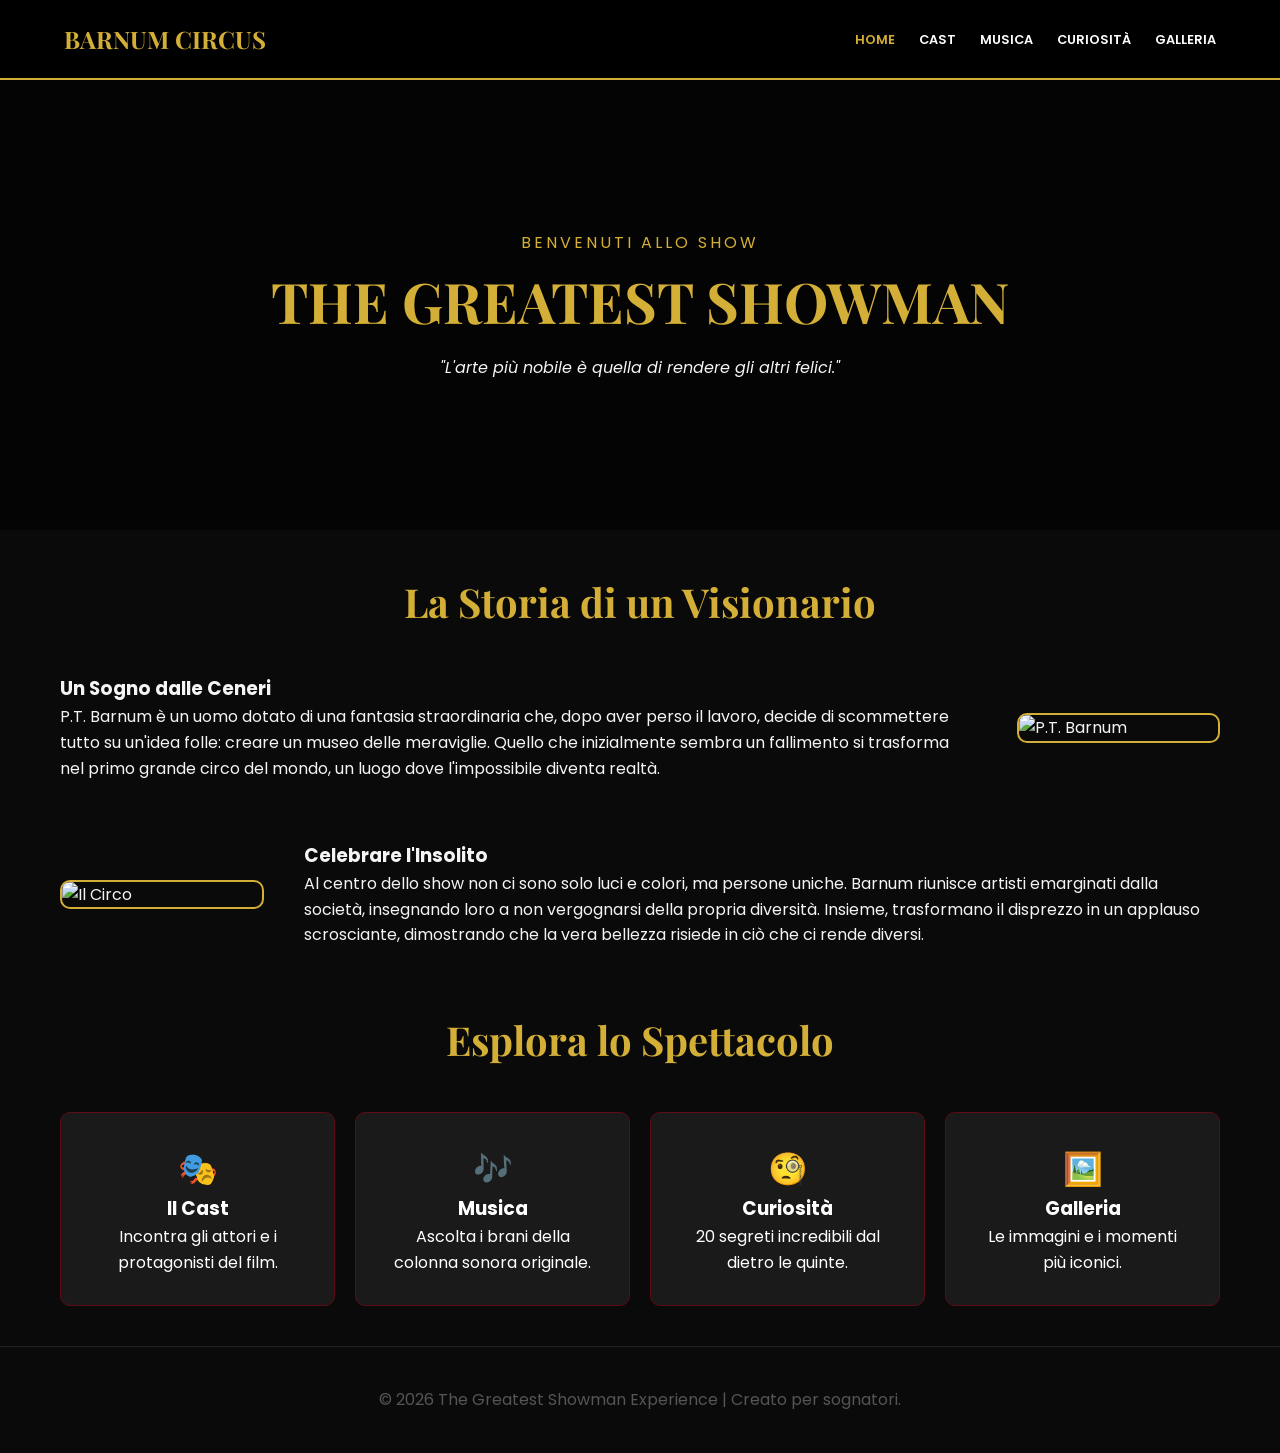
==== index.html @ 81179b03 "Update index.html" ====
<!DOCTYPE html>
<html lang="it">
<head>
    <meta charset="UTF-8">
    <meta name="viewport" content="width=device-width, initial-scale=1.0">
    <title>The Greatest Showman | Home</title>
    <link rel="stylesheet" href="style.css">
    <link href="https://fonts.googleapis.com/css2?family=Playfair+Display:wght@700&family=Poppins:wght@300;400;600&display=swap" rel="stylesheet">
</head>
<body>

    <nav class="navbar">
        <div class="logo">BARNUM CIRCUS</div>
        <div class="nav-links">
            <a href="index.html" class="active">Home</a>
            <a href="cast.html">Cast</a>
            <a href="musica.html">Musica</a>
            <a href="curiosita.html">Curiosità</a>
            <a href="galleria.html">Galleria</a>
        </div>
    </nav>

    <header class="hero-home">
        <div class="hero-content">
            <p style="text-transform: uppercase; letter-spacing: 3px; color: #d4af37;">Benvenuti allo show</p>
            <h1>THE GREATEST SHOWMAN</h1>
            <p class="hero-quote" style="font-style: italic; margin-top: 10px;">"L'arte più nobile è quella di rendere gli altri felici."</p>
        </div>
    </header>

    <main class="container">
        
        <h2 class="section-title">La Storia di un Visionario</h2>
        
        <div class="trama-section">
            <div class="text">
                <h3>Un Sogno dalle Ceneri</h3>
                <p>P.T. Barnum è un uomo dotato di una fantasia straordinaria che, dopo aver perso il lavoro, decide di scommettere tutto su un'idea folle: creare un museo delle meraviglie. Quello che inizialmente sembra un fallimento si trasforma nel primo grande circo del mondo, un luogo dove l'impossibile diventa realtà.</p>
            </div>
            <img src="https://images.unsplash.com/photo-1516450360452-9312f5e86fc7?q=80&w=600" alt="P.T. Barnum" class="img-trama">
        </div>

        <div class="trama-section reverse">
            <div class="text">
                <h3>Celebrare l'Insolito</h3>
                <p>Al centro dello show non ci sono solo luci e colori, ma persone uniche. Barnum riunisce artisti emarginati dalla società, insegnando loro a non vergognarsi della propria diversità. Insieme, trasformano il disprezzo in un applauso scrosciante, dimostrando che la vera bellezza risiede in ciò che ci rende diversi.</p>
            </div>
            <img src="https://images.unsplash.com/photo-1496337589254-7e19d01ced44?q=80&w=600" alt="Il Circo" class="img-trama">
        </div>

        <h2 class="section-title">Esplora lo Spettacolo</h2>
        <div class="cta-grid">
            
            <a href="cast.html" class="nav-card">
                <span style="font-size: 2rem;">🎭</span>
                <h3>Il Cast</h3>
                <p>Incontra gli attori e i protagonisti del film.</p>
            </a>

            <a href="musica.html" class="nav-card">
                <span style="font-size: 2rem;">🎶</span>
                <h3>Musica</h3>
                <p>Ascolta i brani della colonna sonora originale.</p>
            </a>

            <a href="curiosita.html" class="nav-card">
                <span style="font-size: 2rem;">🧐</span>
                <h3>Curiosità</h3>
                <p>20 segreti incredibili dal dietro le quinte.</p>
            </a>

            <a href="galleria.html" class="nav-card">
                <span style="font-size: 2rem;">🖼️</span>
                <h3>Galleria</h3>
                <p>Le immagini e i momenti più iconici.</p>
            </a>

        </div>
    </main>

    <footer>
        <p>&copy; 2026 The Greatest Showman Experience | Creato per sognatori.</p>
    </footer>

</body>
</html>
---- style.css ----
/* --- 1. VARIABILI E BASE --- */
:root {
    --primary-red: #5e0b15;
    --accent-gold: #d4af37;
    --dark-bg: #0a0a0a;
    --card-bg: #1a1a1a;
    --text-light: #f4f4f4;
    --transition: all 0.3s ease;
}

* { margin: 0; padding: 0; box-sizing: border-box; }

body {
    background-color: var(--dark-bg);
    color: var(--text-light);
    font-family: 'Poppins', sans-serif;
    line-height: 1.6;
}

/* --- 2. NAVBAR --- */
.navbar {
    background: #000;
    display: flex;
    justify-content: space-between;
    align-items: center;
    padding: 20px 5%;
    border-bottom: 2px solid var(--accent-gold);
    position: sticky; top: 0; z-index: 1000;
}

.logo { font-family: 'Playfair Display', serif; color: var(--accent-gold); font-size: 1.5rem; font-weight: bold; }
.nav-links a { color: #fff; text-decoration: none; margin-left: 20px; font-size: 0.8rem; text-transform: uppercase; font-weight: 600; }
.nav-links a:hover, .nav-links a.active { color: var(--accent-gold); }

/* --- 3. LAYOUT E TITOLI --- */
.container { max-width: 1200px; margin: 40px auto; padding: 0 20px; }
.section-title { text-align: center; color: var(--accent-gold); font-family: 'Playfair Display', serif; font-size: 2.5rem; margin-bottom: 40px; }

/* --- 4. HOME PAGE --- */
.hero-home {
    height: 50vh;
    background: linear-gradient(rgba(0,0,0,0.6), rgba(0,0,0,0.6)), url('https://images.unsplash.com/photo-1514525253361-b83f859b73c0?q=80&w=1600') center/cover;
    display: flex; justify-content: center; align-items: center; text-align: center;
}
.hero-content h1 { font-family: 'Playfair Display', serif; font-size: 3.5rem; color: var(--accent-gold); }

.trama-section { display: flex; gap: 40px; align-items: center; margin-bottom: 60px; }
.trama-section.reverse { flex-direction: row-reverse; }
.img-trama { width: 45%; border-radius: 10px; border: 2px solid var(--accent-gold); }

.cta-grid { display: grid; grid-template-columns: repeat(auto-fit, minmax(200px, 1fr)); gap: 20px; margin-top: 40px; }
.nav-card { background: var(--card-bg); padding: 30px; border-radius: 10px; text-align: center; text-decoration: none; color: white; border: 1px solid var(--primary-red); transition: var(--transition); }
.nav-card:hover { transform: translateY(-10px); border-color: var(--accent-gold); background: var(--primary-red); }

/* --- 5. CAST --- */
.cast-container { display: flex; flex-direction: column; gap: 30px; }
.card-personaggio { display: flex; background: var(--card-bg); border-radius: 15px; overflow: hidden; border: 1px solid #333; align-items: center; }
.card-personaggio img { width: 250px; height: 350px; object-fit: cover; border-right: 2px solid var(--accent-gold); }
.desc { padding: 30px; }
.desc h3 { color: var(--accent-gold); margin-bottom: 10px; }

/* --- 6. MUSICA --- */
.music-grid { display: grid; grid-template-columns: repeat(auto-fit, minmax(300px, 1fr)); gap: 25px; }
.music-card { background: var(--card-bg); padding: 30px; border-radius: 12px; border-top: 4px solid var(--accent-gold); text-align: center; transition: var(--transition); }
.music-card:hover { transform: scale(1.03); background: #222; }
.music-card h3 { color: var(--accent-gold); margin-bottom: 10px; }

/* --- 7. CURIOSITÀ --- */
.curiosita-grid { display: grid; grid-template-columns: repeat(auto-fit, minmax(280px, 1fr)); gap: 20px; }
.curiosita-card { background: var(--card-bg); padding: 25px; border-radius: 8px; border-left: 5px solid var(--accent-gold); transition: var(--transition); }
.curiosita-card:hover { background: #252525; }
.num-curiosita { font-weight: bold; color: var(--primary-red); font-size: 1.2rem; display: block; margin-bottom: 5px; }

/* --- 8. GALLERIA --- */
.gallery-grid { display: grid; grid-template-columns: repeat(auto-fill, minmax(280px, 1fr)); gap: 15px; }
.gallery-item { border-radius: 8px; overflow: hidden; border: 1px solid var(--accent-gold); height: 300px; }
.gallery-item img { width: 100%; height: 100%; object-fit: cover; transition: var(--transition); }
.gallery-item:hover img { transform: scale(1.1); }

footer { text-align: center; padding: 40px; color: #555; border-top: 1px solid #222; margin-top: 40px; }

@media (max-width: 768px) {
    .trama-section, .card-personaggio { flex-direction: column; }
    .card-personaggio img { width: 100%; border-right: none; border-bottom: 2px solid var(--accent-gold); }
    .img-trama { width: 100%; }
}
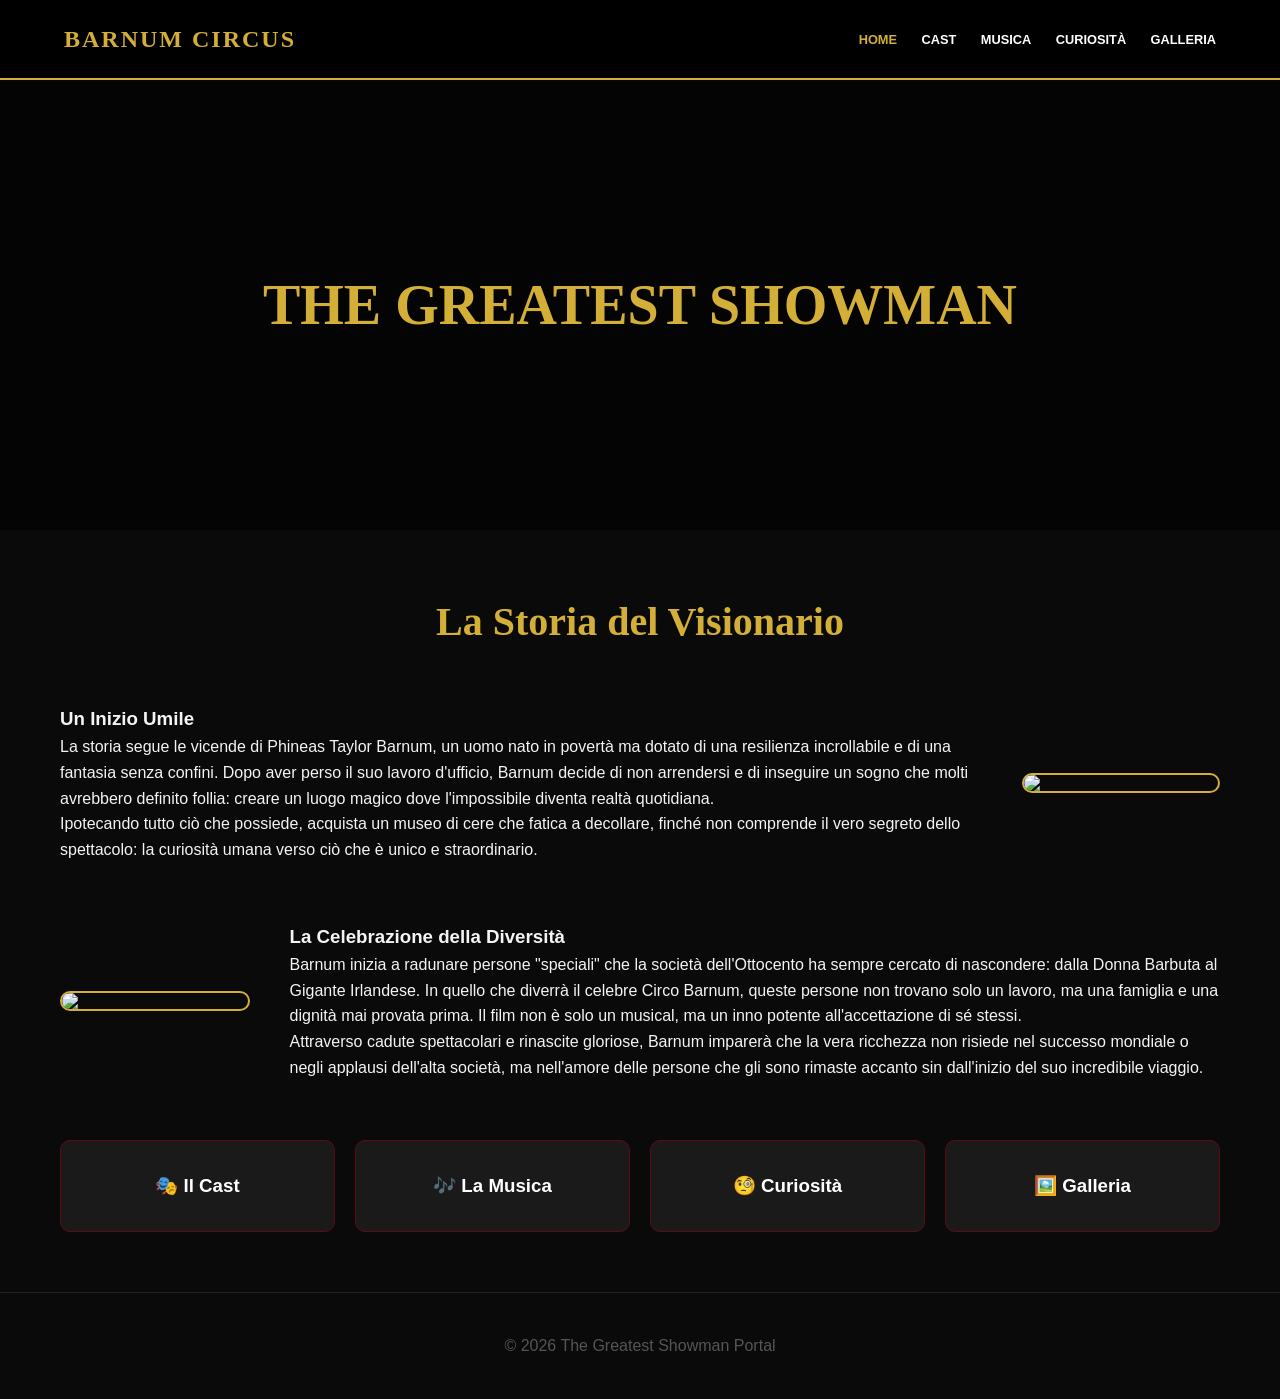
==== commit cfeb7035: "Update index.html" ====
--- a/index.html
+++ b/index.html
@@ -2,13 +2,10 @@
 <html lang="it">
 <head>
     <meta charset="UTF-8">
-    <meta name="viewport" content="width=device-width, initial-scale=1.0">
     <title>The Greatest Showman | Home</title>
     <link rel="stylesheet" href="style.css">
-    <link href="https://fonts.googleapis.com/css2?family=Playfair+Display:wght@700&family=Poppins:wght@300;400;600&display=swap" rel="stylesheet">
 </head>
 <body>
-
     <nav class="navbar">
         <div class="logo">BARNUM CIRCUS</div>
         <div class="nav-links">
@@ -22,65 +19,38 @@
 
     <header class="hero-home">
         <div class="hero-content">
-            <p style="text-transform: uppercase; letter-spacing: 3px; color: #d4af37;">Benvenuti allo show</p>
             <h1>THE GREATEST SHOWMAN</h1>
-            <p class="hero-quote" style="font-style: italic; margin-top: 10px;">"L'arte più nobile è quella di rendere gli altri felici."</p>
         </div>
     </header>
 
     <main class="container">
-        
-        <h2 class="section-title">La Storia di un Visionario</h2>
+        <h2 class="section-title">La Storia del Visionario</h2>
         
         <div class="trama-section">
-            <div class="text">
-                <h3>Un Sogno dalle Ceneri</h3>
-                <p>P.T. Barnum è un uomo dotato di una fantasia straordinaria che, dopo aver perso il lavoro, decide di scommettere tutto su un'idea folle: creare un museo delle meraviglie. Quello che inizialmente sembra un fallimento si trasforma nel primo grande circo del mondo, un luogo dove l'impossibile diventa realtà.</p>
+            <div class="text-block">
+                <h3>Un Inizio Umile</h3>
+                <p>La storia segue le vicende di Phineas Taylor Barnum, un uomo nato in povertà ma dotato di una resilienza incrollabile e di una fantasia senza confini. Dopo aver perso il suo lavoro d'ufficio, Barnum decide di non arrendersi e di inseguire un sogno che molti avrebbero definito follia: creare un luogo magico dove l'impossibile diventa realtà quotidiana.</p>
+                <p>Ipotecando tutto ciò che possiede, acquista un museo di cere che fatica a decollare, finché non comprende il vero segreto dello spettacolo: la curiosità umana verso ciò che è unico e straordinario.</p>
             </div>
-            <img src="https://images.unsplash.com/photo-1516450360452-9312f5e86fc7?q=80&w=600" alt="P.T. Barnum" class="img-trama">
+            <img src="https://images.unsplash.com/photo-1516450360452-9312f5e86fc7?q=80&w=600" class="img-trama">
         </div>
 
         <div class="trama-section reverse">
-            <div class="text">
-                <h3>Celebrare l'Insolito</h3>
-                <p>Al centro dello show non ci sono solo luci e colori, ma persone uniche. Barnum riunisce artisti emarginati dalla società, insegnando loro a non vergognarsi della propria diversità. Insieme, trasformano il disprezzo in un applauso scrosciante, dimostrando che la vera bellezza risiede in ciò che ci rende diversi.</p>
+            <div class="text-block">
+                <h3>La Celebrazione della Diversità</h3>
+                <p>Barnum inizia a radunare persone "speciali" che la società dell'Ottocento ha sempre cercato di nascondere: dalla Donna Barbuta al Gigante Irlandese. In quello che diverrà il celebre Circo Barnum, queste persone non trovano solo un lavoro, ma una famiglia e una dignità mai provata prima. Il film non è solo un musical, ma un inno potente all'accettazione di sé stessi.</p>
+                <p>Attraverso cadute spettacolari e rinascite gloriose, Barnum imparerà che la vera ricchezza non risiede nel successo mondiale o negli applausi dell'alta società, ma nell'amore delle persone che gli sono rimaste accanto sin dall'inizio del suo incredibile viaggio.</p>
             </div>
-            <img src="https://images.unsplash.com/photo-1496337589254-7e19d01ced44?q=80&w=600" alt="Il Circo" class="img-trama">
+            <img src="https://images.unsplash.com/photo-1496337589254-7e19d01ced44?q=80&w=600" class="img-trama">
         </div>
 
-        <h2 class="section-title">Esplora lo Spettacolo</h2>
         <div class="cta-grid">
-            
-            <a href="cast.html" class="nav-card">
-                <span style="font-size: 2rem;">🎭</span>
-                <h3>Il Cast</h3>
-                <p>Incontra gli attori e i protagonisti del film.</p>
-            </a>
-
-            <a href="musica.html" class="nav-card">
-                <span style="font-size: 2rem;">🎶</span>
-                <h3>Musica</h3>
-                <p>Ascolta i brani della colonna sonora originale.</p>
-            </a>
-
-            <a href="curiosita.html" class="nav-card">
-                <span style="font-size: 2rem;">🧐</span>
-                <h3>Curiosità</h3>
-                <p>20 segreti incredibili dal dietro le quinte.</p>
-            </a>
-
-            <a href="galleria.html" class="nav-card">
-                <span style="font-size: 2rem;">🖼️</span>
-                <h3>Galleria</h3>
-                <p>Le immagini e i momenti più iconici.</p>
-            </a>
-
+            <a href="cast.html" class="nav-card"><h3>🎭 Il Cast</h3></a>
+            <a href="musica.html" class="nav-card"><h3>🎶 La Musica</h3></a>
+            <a href="curiosita.html" class="nav-card"><h3>🧐 Curiosità</h3></a>
+            <a href="galleria.html" class="nav-card"><h3>🖼️ Galleria</h3></a>
         </div>
     </main>
-
-    <footer>
-        <p>&copy; 2026 The Greatest Showman Experience | Creato per sognatori.</p>
-    </footer>
-
+    <footer><p>&copy; 2026 The Greatest Showman Portal</p></footer>
 </body>
 </html>
--- a/style.css
+++ b/style.css
@@ -1,14 +1,20 @@
-/* --- 1. VARIABILI E BASE --- */
+/* =========================================
+   1. VARIABILI E RESET
+   ========================================= */
 :root {
-    --primary-red: #5e0b15;
-    --accent-gold: #d4af37;
-    --dark-bg: #0a0a0a;
-    --card-bg: #1a1a1a;
+    --primary-red: #5e0b15;    /* Rosso Velluto Teatro */
+    --accent-gold: #d4af37;     /* Oro Caldo */
+    --dark-bg: #0a0a0a;         /* Nero Notte */
+    --card-bg: #1a1a1a;         /* Grigio Scuro Card */
     --text-light: #f4f4f4;
-    --transition: all 0.3s ease;
-}
-
-* { margin: 0; padding: 0; box-sizing: border-box; }
+    --transition: all 0.3s cubic-bezier(0.25, 0.8, 0.25, 1);
+}
+
+* {
+    margin: 0;
+    padding: 0;
+    box-sizing: border-box;
+}
 
 body {
     background-color: var(--dark-bg);
@@ -17,7 +23,9 @@
     line-height: 1.6;
 }
 
-/* --- 2. NAVBAR --- */
+/* =========================================
+   2. NAVBAR
+   ========================================= */
 .navbar {
     background: #000;
     display: flex;
@@ -25,62 +33,209 @@
     align-items: center;
     padding: 20px 5%;
     border-bottom: 2px solid var(--accent-gold);
-    position: sticky; top: 0; z-index: 1000;
-}
-
-.logo { font-family: 'Playfair Display', serif; color: var(--accent-gold); font-size: 1.5rem; font-weight: bold; }
-.nav-links a { color: #fff; text-decoration: none; margin-left: 20px; font-size: 0.8rem; text-transform: uppercase; font-weight: 600; }
-.nav-links a:hover, .nav-links a.active { color: var(--accent-gold); }
-
-/* --- 3. LAYOUT E TITOLI --- */
-.container { max-width: 1200px; margin: 40px auto; padding: 0 20px; }
-.section-title { text-align: center; color: var(--accent-gold); font-family: 'Playfair Display', serif; font-size: 2.5rem; margin-bottom: 40px; }
-
-/* --- 4. HOME PAGE --- */
+    position: sticky;
+    top: 0;
+    z-index: 1000;
+}
+
+.logo {
+    font-family: 'Playfair Display', serif;
+    color: var(--accent-gold);
+    font-size: 1.5rem;
+    font-weight: 700;
+    letter-spacing: 2px;
+}
+
+.nav-links a {
+    color: #fff;
+    text-decoration: none;
+    margin-left: 20px;
+    font-size: 0.8rem;
+    text-transform: uppercase;
+    font-weight: 600;
+    transition: var(--transition);
+}
+
+.nav-links a:hover, .nav-links a.active {
+    color: var(--accent-gold);
+}
+
+/* =========================================
+   3. HOME PAGE (Hero & Trama)
+   ========================================= */
 .hero-home {
     height: 50vh;
-    background: linear-gradient(rgba(0,0,0,0.6), rgba(0,0,0,0.6)), url('https://images.unsplash.com/photo-1514525253361-b83f859b73c0?q=80&w=1600') center/cover;
-    display: flex; justify-content: center; align-items: center; text-align: center;
-}
-.hero-content h1 { font-family: 'Playfair Display', serif; font-size: 3.5rem; color: var(--accent-gold); }
-
-.trama-section { display: flex; gap: 40px; align-items: center; margin-bottom: 60px; }
+    background: linear-gradient(rgba(0,0,0,0.6), rgba(0,0,0,0.6)), 
+                url('https://images.unsplash.com/photo-1514525253361-b83f859b73c0?q=80&w=1600') center/cover;
+    display: flex;
+    justify-content: center;
+    align-items: center;
+    text-align: center;
+}
+
+.hero-content h1 {
+    font-family: 'Playfair Display', serif;
+    font-size: clamp(2rem, 5vw, 3.5rem);
+    color: var(--accent-gold);
+}
+
+.container {
+    max-width: 1200px;
+    margin: 60px auto;
+    padding: 0 20px;
+}
+
+.section-title {
+    text-align: center;
+    color: var(--accent-gold);
+    font-family: 'Playfair Display', serif;
+    font-size: 2.5rem;
+    margin-bottom: 50px;
+}
+
+.trama-section {
+    display: flex;
+    gap: 40px;
+    align-items: center;
+    margin-bottom: 60px;
+}
+
 .trama-section.reverse { flex-direction: row-reverse; }
-.img-trama { width: 45%; border-radius: 10px; border: 2px solid var(--accent-gold); }
-
-.cta-grid { display: grid; grid-template-columns: repeat(auto-fit, minmax(200px, 1fr)); gap: 20px; margin-top: 40px; }
-.nav-card { background: var(--card-bg); padding: 30px; border-radius: 10px; text-align: center; text-decoration: none; color: white; border: 1px solid var(--primary-red); transition: var(--transition); }
-.nav-card:hover { transform: translateY(-10px); border-color: var(--accent-gold); background: var(--primary-red); }
-
-/* --- 5. CAST --- */
-.cast-container { display: flex; flex-direction: column; gap: 30px; }
-.card-personaggio { display: flex; background: var(--card-bg); border-radius: 15px; overflow: hidden; border: 1px solid #333; align-items: center; }
-.card-personaggio img { width: 250px; height: 350px; object-fit: cover; border-right: 2px solid var(--accent-gold); }
-.desc { padding: 30px; }
-.desc h3 { color: var(--accent-gold); margin-bottom: 10px; }
-
-/* --- 6. MUSICA --- */
-.music-grid { display: grid; grid-template-columns: repeat(auto-fit, minmax(300px, 1fr)); gap: 25px; }
-.music-card { background: var(--card-bg); padding: 30px; border-radius: 12px; border-top: 4px solid var(--accent-gold); text-align: center; transition: var(--transition); }
-.music-card:hover { transform: scale(1.03); background: #222; }
-.music-card h3 { color: var(--accent-gold); margin-bottom: 10px; }
-
-/* --- 7. CURIOSITÀ --- */
-.curiosita-grid { display: grid; grid-template-columns: repeat(auto-fit, minmax(280px, 1fr)); gap: 20px; }
-.curiosita-card { background: var(--card-bg); padding: 25px; border-radius: 8px; border-left: 5px solid var(--accent-gold); transition: var(--transition); }
-.curiosita-card:hover { background: #252525; }
-.num-curiosita { font-weight: bold; color: var(--primary-red); font-size: 1.2rem; display: block; margin-bottom: 5px; }
-
-/* --- 8. GALLERIA --- */
-.gallery-grid { display: grid; grid-template-columns: repeat(auto-fill, minmax(280px, 1fr)); gap: 15px; }
-.gallery-item { border-radius: 8px; overflow: hidden; border: 1px solid var(--accent-gold); height: 300px; }
-.gallery-item img { width: 100%; height: 100%; object-fit: cover; transition: var(--transition); }
-.gallery-item:hover img { transform: scale(1.1); }
-
-footer { text-align: center; padding: 40px; color: #555; border-top: 1px solid #222; margin-top: 40px; }
+
+.img-trama {
+    width: 45%;
+    border-radius: 10px;
+    border: 2px solid var(--accent-gold);
+}
+
+/* Dashboard Home */
+.cta-grid {
+    display: grid;
+    grid-template-columns: repeat(auto-fit, minmax(200px, 1fr));
+    gap: 20px;
+}
+
+.nav-card {
+    background: var(--card-bg);
+    padding: 30px;
+    border-radius: 10px;
+    text-align: center;
+    text-decoration: none;
+    color: white;
+    border: 1px solid var(--primary-red);
+    transition: var(--transition);
+}
+
+.nav-card:hover {
+    transform: translateY(-10px);
+    border-color: var(--accent-gold);
+    background: var(--primary-red);
+}
+
+/* =========================================
+   4. MUSICA E CAST
+   ========================================= */
+.music-grid {
+    display: grid;
+    grid-template-columns: repeat(auto-fit, minmax(300px, 1fr));
+    gap: 25px;
+}
+
+.music-card {
+    background: var(--card-bg);
+    padding: 30px;
+    border-radius: 12px;
+    border-top: 4px solid var(--accent-gold);
+    text-align: center;
+    transition: var(--transition);
+}
+
+.music-card:hover { background: #222; }
+
+/* =========================================
+   5. CURIOSITÀ (GRID)
+   ========================================= */
+.curiosita-grid {
+    display: grid;
+    grid-template-columns: repeat(auto-fit, minmax(280px, 1fr));
+    gap: 20px;
+}
+
+.curiosita-card {
+    background: var(--card-bg);
+    padding: 25px;
+    border-radius: 8px;
+    border-left: 5px solid var(--accent-gold);
+    transition: var(--transition);
+}
+
+.curiosita-card:hover { background: #252525; transform: scale(1.02); }
+
+.num-curiosita {
+    font-weight: bold;
+    color: var(--primary-red);
+    font-size: 1.5rem;
+    display: block;
+    margin-bottom: 10px;
+}
+
+/* =========================================
+   6. GALLERIA (L'AGGIUNTA RICHIESTA)
+   ========================================= */
+.gallery-grid {
+    display: grid;
+    grid-template-columns: repeat(auto-fill, minmax(300px, 1fr));
+    gap: 20px;
+}
+
+.gallery-item {
+    position: relative;
+    height: 350px;
+    overflow: hidden;
+    border-radius: 10px;
+    border: 1px solid var(--accent-gold);
+}
+
+.gallery-item img {
+    width: 100%;
+    height: 100%;
+    object-fit: cover;
+    transition: var(--transition);
+}
+
+.gallery-item:hover img {
+    transform: scale(1.1); /* Effetto zoom */
+}
+
+.img-caption {
+    position: absolute;
+    bottom: 0;
+    width: 100%;
+    background: rgba(94, 11, 21, 0.9); /* Rosso velluto semitrasparente */
+    color: #fff;
+    padding: 15px;
+    text-align: center;
+    font-size: 0.9rem;
+    transform: translateY(100%); /* Nasconde la scritta */
+    transition: var(--transition);
+}
+
+.gallery-item:hover .img-caption {
+    transform: translateY(0); /* Mostra la scritta al passaggio mouse */
+}
+
+/* =========================================
+   7. FOOTER E RESPONSIVE
+   ========================================= */
+footer {
+    text-align: center;
+    padding: 40px;
+    color: #555;
+    border-top: 1px solid #222;
+    margin-top: 40px;
+}
 
 @media (max-width: 768px) {
-    .trama-section, .card-personaggio { flex-direction: column; }
-    .card-personaggio img { width: 100%; border-right: none; border-bottom: 2px solid var(--accent-gold); }
+    .trama-section, .trama-section.reverse { flex-direction: column; text-align: center; }
     .img-trama { width: 100%; }
 }
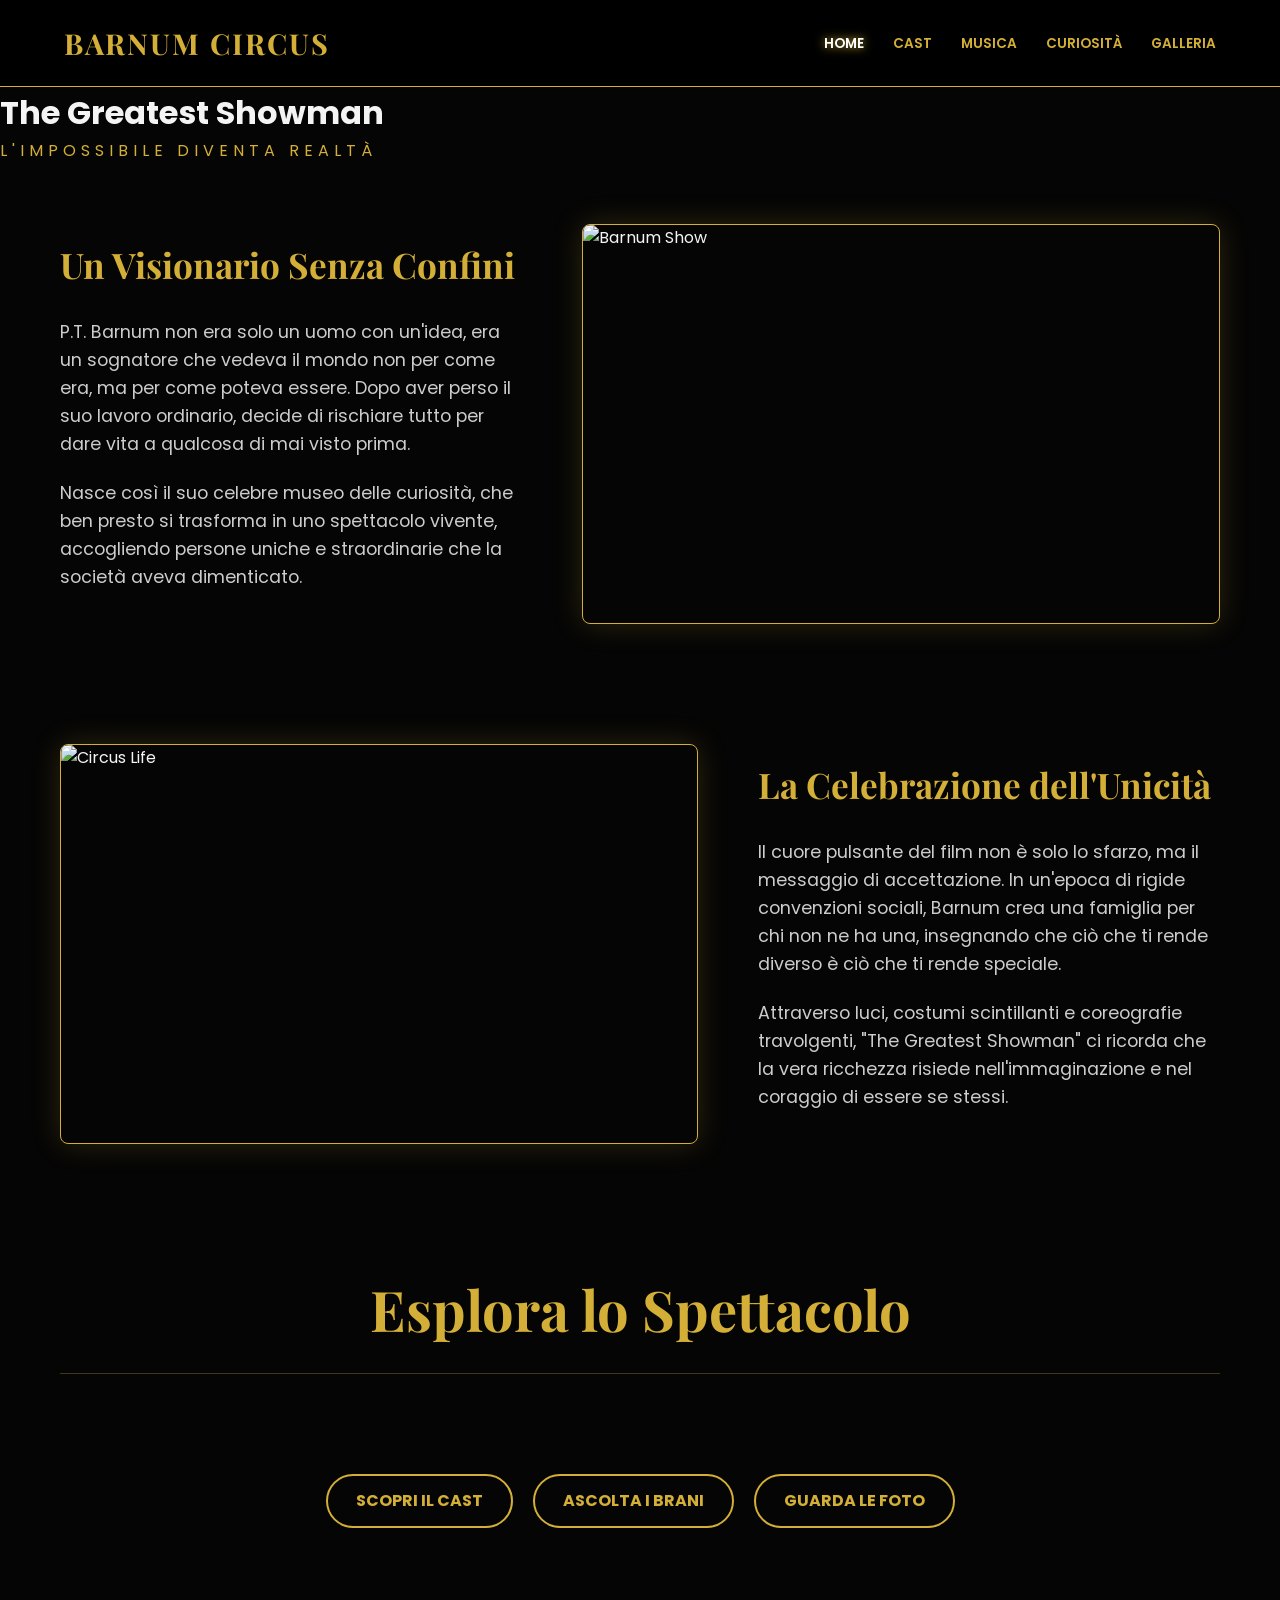
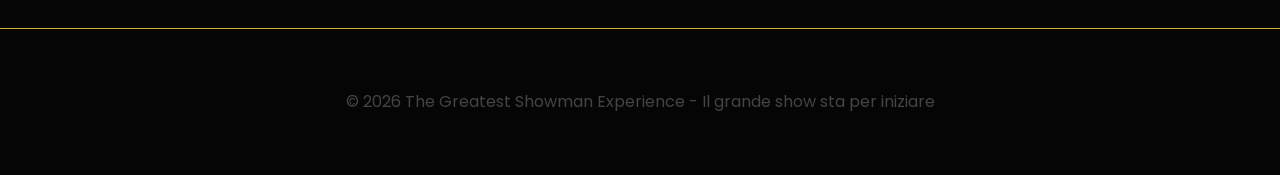
==== commit 2dbcda23: "Update index.html" ====
--- a/index.html
+++ b/index.html
@@ -2,10 +2,13 @@
 <html lang="it">
 <head>
     <meta charset="UTF-8">
+    <meta name="viewport" content="width=device-width, initial-scale=1.0">
     <title>The Greatest Showman | Home</title>
     <link rel="stylesheet" href="style.css">
+    <link href="https://fonts.googleapis.com/css2?family=Playfair+Display:wght@700&family=Poppins:wght@300;400;600&display=swap" rel="stylesheet">
 </head>
 <body>
+
     <nav class="navbar">
         <div class="logo">BARNUM CIRCUS</div>
         <div class="nav-links">
@@ -19,38 +22,45 @@
 
     <header class="hero-home">
         <div class="hero-content">
-            <h1>THE GREATEST SHOWMAN</h1>
+            <h1>The Greatest Showman</h1>
+            <p style="color: #d4af37; letter-spacing: 5px; text-transform: uppercase;">L'impossibile diventa realtà</p>
         </div>
     </header>
 
     <main class="container">
-        <h2 class="section-title">La Storia del Visionario</h2>
         
-        <div class="trama-section">
+        <section class="trama-section">
             <div class="text-block">
-                <h3>Un Inizio Umile</h3>
-                <p>La storia segue le vicende di Phineas Taylor Barnum, un uomo nato in povertà ma dotato di una resilienza incrollabile e di una fantasia senza confini. Dopo aver perso il suo lavoro d'ufficio, Barnum decide di non arrendersi e di inseguire un sogno che molti avrebbero definito follia: creare un luogo magico dove l'impossibile diventa realtà quotidiana.</p>
-                <p>Ipotecando tutto ciò che possiede, acquista un museo di cere che fatica a decollare, finché non comprende il vero segreto dello spettacolo: la curiosità umana verso ciò che è unico e straordinario.</p>
+                <h3>Un Visionario Senza Confini</h3>
+                <p>P.T. Barnum non era solo un uomo con un'idea, era un sognatore che vedeva il mondo non per come era, ma per come poteva essere. Dopo aver perso il suo lavoro ordinario, decide di rischiare tutto per dare vita a qualcosa di mai visto prima.</p>
+                <p>Nasce così il suo celebre museo delle curiosità, che ben presto si trasforma in uno spettacolo vivente, accogliendo persone uniche e straordinarie che la società aveva dimenticato.</p>
             </div>
-            <img src="https://images.unsplash.com/photo-1516450360452-9312f5e86fc7?q=80&w=600" class="img-trama">
-        </div>
+            <img src="https://images.unsplash.com/photo-1496337589254-7e19d01ced44?q=80&w=1200" alt="Barnum Show" class="img-trama">
+        </section>
 
-        <div class="trama-section reverse">
+        <section class="trama-section reverse">
             <div class="text-block">
-                <h3>La Celebrazione della Diversità</h3>
-                <p>Barnum inizia a radunare persone "speciali" che la società dell'Ottocento ha sempre cercato di nascondere: dalla Donna Barbuta al Gigante Irlandese. In quello che diverrà il celebre Circo Barnum, queste persone non trovano solo un lavoro, ma una famiglia e una dignità mai provata prima. Il film non è solo un musical, ma un inno potente all'accettazione di sé stessi.</p>
-                <p>Attraverso cadute spettacolari e rinascite gloriose, Barnum imparerà che la vera ricchezza non risiede nel successo mondiale o negli applausi dell'alta società, ma nell'amore delle persone che gli sono rimaste accanto sin dall'inizio del suo incredibile viaggio.</p>
+                <h3>La Celebrazione dell'Unicità</h3>
+                <p>Il cuore pulsante del film non è solo lo sfarzo, ma il messaggio di accettazione. In un'epoca di rigide convenzioni sociali, Barnum crea una famiglia per chi non ne ha una, insegnando che ciò che ti rende diverso è ciò che ti rende speciale.</p>
+                <p>Attraverso luci, costumi scintillanti e coreografie travolgenti, "The Greatest Showman" ci ricorda che la vera ricchezza risiede nell'immaginazione e nel coraggio di essere se stessi.</p>
             </div>
-            <img src="https://images.unsplash.com/photo-1496337589254-7e19d01ced44?q=80&w=600" class="img-trama">
-        </div>
+            <img src="https://images.unsplash.com/photo-1502635385003-ee1e6a1a742d?q=80&w=1200" alt="Circus Life" class="img-trama">
+        </section>
 
-        <div class="cta-grid">
-            <a href="cast.html" class="nav-card"><h3>🎭 Il Cast</h3></a>
-            <a href="musica.html" class="nav-card"><h3>🎶 La Musica</h3></a>
-            <a href="curiosita.html" class="nav-card"><h3>🧐 Curiosità</h3></a>
-            <a href="galleria.html" class="nav-card"><h3>🖼️ Galleria</h3></a>
-        </div>
+        <section style="text-align: center; margin-top: 50px;">
+            <h2 class="section-title">Esplora lo Spettacolo</h2>
+            <div style="display: flex; justify-content: center; gap: 20px; flex-wrap: wrap;">
+                <a href="cast.html" class="btn-music" style="text-decoration: none;">Scopri il Cast</a>
+                <a href="musica.html" class="btn-music" style="text-decoration: none;">Ascolta i Brani</a>
+                <a href="galleria.html" class="btn-music" style="text-decoration: none;">Guarda le Foto</a>
+            </div>
+        </section>
+
     </main>
-    <footer><p>&copy; 2026 The Greatest Showman Portal</p></footer>
+
+    <footer>
+        <p>&copy; 2026 The Greatest Showman Experience - Il grande show sta per iniziare</p>
+    </footer>
+
 </body>
 </html>
--- a/style.css
+++ b/style.css
@@ -1,241 +1,203 @@
 /* =========================================
-   1. VARIABILI E RESET
+   1. BASE E NAVBAR (Nero Piano & Oro)
    ========================================= */
 :root {
-    --primary-red: #5e0b15;    /* Rosso Velluto Teatro */
-    --accent-gold: #d4af37;     /* Oro Caldo */
-    --dark-bg: #0a0a0a;         /* Nero Notte */
-    --card-bg: #1a1a1a;         /* Grigio Scuro Card */
+    --primary-red: #5e0b15;    
+    --accent-gold: #d4af37;     
+    --piano-black: #050505;     
+    --card-bg: #111111;         
     --text-light: #f4f4f4;
-    --transition: all 0.3s cubic-bezier(0.25, 0.8, 0.25, 1);
-}
-
-* {
-    margin: 0;
-    padding: 0;
-    box-sizing: border-box;
-}
+    --transition: all 0.4s ease;
+}
+
+* { margin: 0; padding: 0; box-sizing: border-box; }
 
 body {
-    background-color: var(--dark-bg);
+    background-color: var(--piano-black);
     color: var(--text-light);
     font-family: 'Poppins', sans-serif;
     line-height: 1.6;
 }
 
-/* =========================================
-   2. NAVBAR
-   ========================================= */
 .navbar {
     background: #000;
     display: flex;
     justify-content: space-between;
     align-items: center;
     padding: 20px 5%;
-    border-bottom: 2px solid var(--accent-gold);
-    position: sticky;
-    top: 0;
-    z-index: 1000;
-}
-
-.logo {
-    font-family: 'Playfair Display', serif;
-    color: var(--accent-gold);
-    font-size: 1.5rem;
-    font-weight: 700;
+    border-bottom: 1px solid var(--accent-gold);
+    position: sticky; top: 0; z-index: 1000;
+}
+
+.logo { 
+    font-family: 'Playfair Display', serif; 
+    color: var(--accent-gold); 
+    font-size: 1.8rem; 
+    font-weight: bold; 
     letter-spacing: 2px;
 }
 
-.nav-links a {
-    color: #fff;
-    text-decoration: none;
-    margin-left: 20px;
-    font-size: 0.8rem;
-    text-transform: uppercase;
-    font-weight: 600;
-    transition: var(--transition);
-}
-
-.nav-links a:hover, .nav-links a.active {
-    color: var(--accent-gold);
-}
-
-/* =========================================
-   3. HOME PAGE (Hero & Trama)
-   ========================================= */
-.hero-home {
-    height: 50vh;
-    background: linear-gradient(rgba(0,0,0,0.6), rgba(0,0,0,0.6)), 
-                url('https://images.unsplash.com/photo-1514525253361-b83f859b73c0?q=80&w=1600') center/cover;
-    display: flex;
-    justify-content: center;
-    align-items: center;
-    text-align: center;
-}
-
-.hero-content h1 {
-    font-family: 'Playfair Display', serif;
-    font-size: clamp(2rem, 5vw, 3.5rem);
-    color: var(--accent-gold);
-}
-
-.container {
-    max-width: 1200px;
-    margin: 60px auto;
-    padding: 0 20px;
-}
+.nav-links a { 
+    color: var(--accent-gold); 
+    text-decoration: none; 
+    margin-left: 25px; 
+    font-size: 0.85rem; 
+    text-transform: uppercase; 
+    font-weight: 600; 
+    transition: var(--transition);
+}
+
+.nav-links a:hover, .nav-links a.active { 
+    color: #fff; 
+    text-shadow: 0 0 10px var(--accent-gold);
+}
+
+/* =========================================
+   2. HOME PAGE - TRAMA E IMMAGINI GRANDI
+   ========================================= */
+.container { max-width: 1200px; margin: 60px auto; padding: 0 20px; }
 
 .section-title {
     text-align: center;
     color: var(--accent-gold);
     font-family: 'Playfair Display', serif;
-    font-size: 2.5rem;
-    margin-bottom: 50px;
-}
-
-.trama-section {
+    font-size: 3.5rem;
+    margin-bottom: 80px;
+    border-bottom: 1px solid rgba(212, 175, 55, 0.3);
+    padding-bottom: 20px;
+}
+
+.trama-section { 
+    display: flex; 
+    gap: 60px; 
+    align-items: center; 
+    margin-bottom: 120px; 
+}
+
+.trama-section.reverse { flex-direction: row-reverse; }
+
+.text-block { flex: 1; }
+.text-block h3 { 
+    color: var(--accent-gold); 
+    font-size: 2.2rem; 
+    margin-bottom: 25px; 
+    font-family: 'Playfair Display', serif;
+}
+
+.text-block p {
+    font-size: 1.1rem;
+    color: #ccc;
+    margin-bottom: 20px;
+}
+
+/* Immagini Trama della Home - RESE PIÙ GRANDI */
+.img-trama { 
+    width: 55%; 
+    height: 400px; /* Altezza fissa per un look cinematografico */
+    object-fit: cover;
+    border-radius: 8px; 
+    border: 1px solid var(--accent-gold); 
+    box-shadow: 0 0 30px rgba(212, 175, 55, 0.2);
+    transition: var(--transition);
+}
+
+.img-trama:hover {
+    transform: scale(1.02);
+    box-shadow: 0 0 40px rgba(212, 175, 55, 0.4);
+}
+
+/* =========================================
+   3. CAST (PREMIUM)
+   ========================================= */
+.cast-container { display: flex; flex-direction: column; gap: 40px; }
+.card-personaggio {
     display: flex;
-    gap: 40px;
-    align-items: center;
-    margin-bottom: 60px;
-}
-
-.trama-section.reverse { flex-direction: row-reverse; }
-
-.img-trama {
-    width: 45%;
-    border-radius: 10px;
+    background: #111;
+    border-radius: 15px;
+    overflow: hidden;
+    border: 1px solid #222;
+    transition: var(--transition);
+}
+.card-personaggio:hover { border-color: var(--accent-gold); transform: translateY(-5px); }
+.card-personaggio img { width: 350px; height: 450px; object-fit: cover; border-right: 3px solid var(--accent-gold); }
+.desc { padding: 45px; flex: 1; }
+.desc h3 { color: var(--accent-gold); font-family: 'Playfair Display', serif; font-size: 2.5rem; }
+.desc .attore-nome { color: var(--primary-red); font-weight: bold; letter-spacing: 2px; text-transform: uppercase; margin-bottom: 15px; display: block;}
+
+/* =========================================
+   4. MUSICA (BOTTONI)
+   ========================================= */
+.music-grid { display: grid; grid-template-columns: repeat(auto-fit, minmax(320px, 1fr)); gap: 30px; }
+.music-card {
+    background: #0a0a0a;
+    padding: 35px;
+    border-radius: 15px;
+    border: 1px solid #222;
+    border-top: 4px solid var(--primary-red);
+    text-align: center;
+    transition: var(--transition);
+}
+.music-card:hover { border-color: var(--accent-gold); }
+
+.btn-music {
+    display: inline-block;
+    margin-top: 20px;
+    padding: 12px 28px;
+    background: transparent;
+    color: var(--accent-gold);
+    text-decoration: none;
     border: 2px solid var(--accent-gold);
-}
-
-/* Dashboard Home */
-.cta-grid {
-    display: grid;
-    grid-template-columns: repeat(auto-fit, minmax(200px, 1fr));
-    gap: 20px;
-}
-
-.nav-card {
-    background: var(--card-bg);
-    padding: 30px;
-    border-radius: 10px;
-    text-align: center;
-    text-decoration: none;
-    color: white;
-    border: 1px solid var(--primary-red);
-    transition: var(--transition);
-}
-
-.nav-card:hover {
-    transform: translateY(-10px);
-    border-color: var(--accent-gold);
-    background: var(--primary-red);
-}
-
-/* =========================================
-   4. MUSICA E CAST
-   ========================================= */
-.music-grid {
-    display: grid;
-    grid-template-columns: repeat(auto-fit, minmax(300px, 1fr));
-    gap: 25px;
-}
-
-.music-card {
-    background: var(--card-bg);
-    padding: 30px;
-    border-radius: 12px;
-    border-top: 4px solid var(--accent-gold);
-    text-align: center;
-    transition: var(--transition);
-}
-
-.music-card:hover { background: #222; }
-
-/* =========================================
-   5. CURIOSITÀ (GRID)
-   ========================================= */
-.curiosita-grid {
-    display: grid;
-    grid-template-columns: repeat(auto-fit, minmax(280px, 1fr));
-    gap: 20px;
-}
-
-.curiosita-card {
-    background: var(--card-bg);
-    padding: 25px;
-    border-radius: 8px;
-    border-left: 5px solid var(--accent-gold);
-    transition: var(--transition);
-}
-
-.curiosita-card:hover { background: #252525; transform: scale(1.02); }
-
-.num-curiosita {
+    border-radius: 50px;
     font-weight: bold;
-    color: var(--primary-red);
-    font-size: 1.5rem;
-    display: block;
-    margin-bottom: 10px;
-}
-
-/* =========================================
-   6. GALLERIA (L'AGGIUNTA RICHIESTA)
+    text-transform: uppercase;
+    transition: 0.3s;
+}
+.btn-music:hover { background: var(--accent-gold); color: #000; box-shadow: 0 0 15px var(--accent-gold); }
+
+/* =========================================
+   5. GALLERIA (IMMAGINI GIGANTI)
    ========================================= */
 .gallery-grid {
     display: grid;
-    grid-template-columns: repeat(auto-fill, minmax(300px, 1fr));
-    gap: 20px;
+    grid-template-columns: repeat(auto-fill, minmax(450px, 1fr));
+    gap: 25px;
 }
 
 .gallery-item {
-    position: relative;
-    height: 350px;
+    height: 500px;
     overflow: hidden;
-    border-radius: 10px;
-    border: 1px solid var(--accent-gold);
+    border-radius: 8px;
+    border: 1px solid #222;
+    transition: var(--transition);
+}
+
+.gallery-item:hover {
+    border-color: var(--accent-gold);
+    box-shadow: 0 0 30px rgba(212, 175, 55, 0.3);
 }
 
 .gallery-item img {
     width: 100%;
     height: 100%;
     object-fit: cover;
-    transition: var(--transition);
-}
-
-.gallery-item:hover img {
-    transform: scale(1.1); /* Effetto zoom */
-}
-
-.img-caption {
-    position: absolute;
-    bottom: 0;
-    width: 100%;
-    background: rgba(94, 11, 21, 0.9); /* Rosso velluto semitrasparente */
-    color: #fff;
-    padding: 15px;
-    text-align: center;
-    font-size: 0.9rem;
-    transform: translateY(100%); /* Nasconde la scritta */
-    transition: var(--transition);
-}
-
-.gallery-item:hover .img-caption {
-    transform: translateY(0); /* Mostra la scritta al passaggio mouse */
-}
-
-/* =========================================
-   7. FOOTER E RESPONSIVE
-   ========================================= */
-footer {
-    text-align: center;
-    padding: 40px;
-    color: #555;
-    border-top: 1px solid #222;
-    margin-top: 40px;
-}
-
-@media (max-width: 768px) {
-    .trama-section, .trama-section.reverse { flex-direction: column; text-align: center; }
-    .img-trama { width: 100%; }
-}
+    transition: transform 0.6s ease;
+}
+
+.gallery-item:hover img { transform: scale(1.1); }
+
+/* =========================================
+   6. RESPONSIVE
+   ========================================= */
+@media (max-width: 900px) {
+    .trama-section, .trama-section.reverse, .card-personaggio { flex-direction: column; text-align: center; }
+    .img-trama, .card-personaggio img { width: 100%; height: auto; border-right: none; border-bottom: 3px solid var(--accent-gold); }
+    .gallery-grid { grid-template-columns: 1fr; }
+}
+
+footer { 
+    text-align: center; 
+    padding: 60px; 
+    border-top: 1px solid var(--accent-gold); 
+    color: #444; 
+    margin-top: 100px;
+}
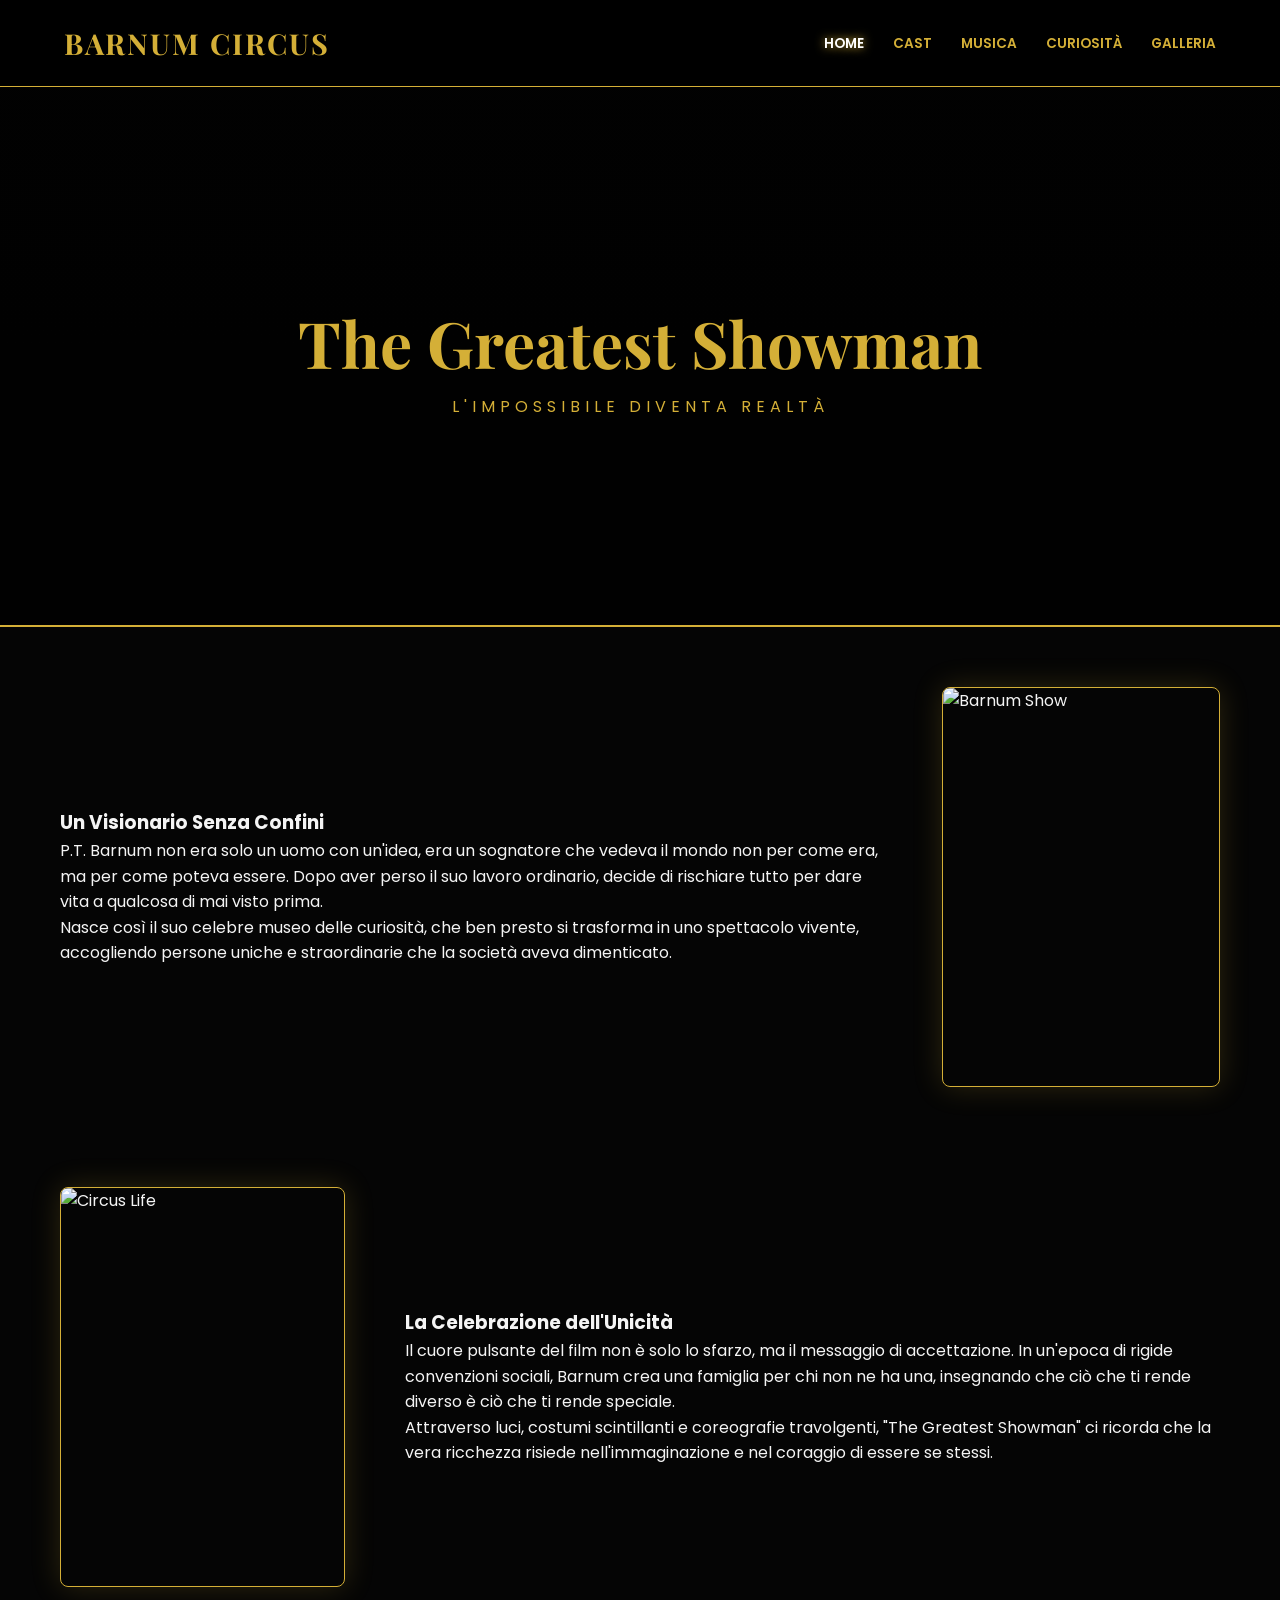
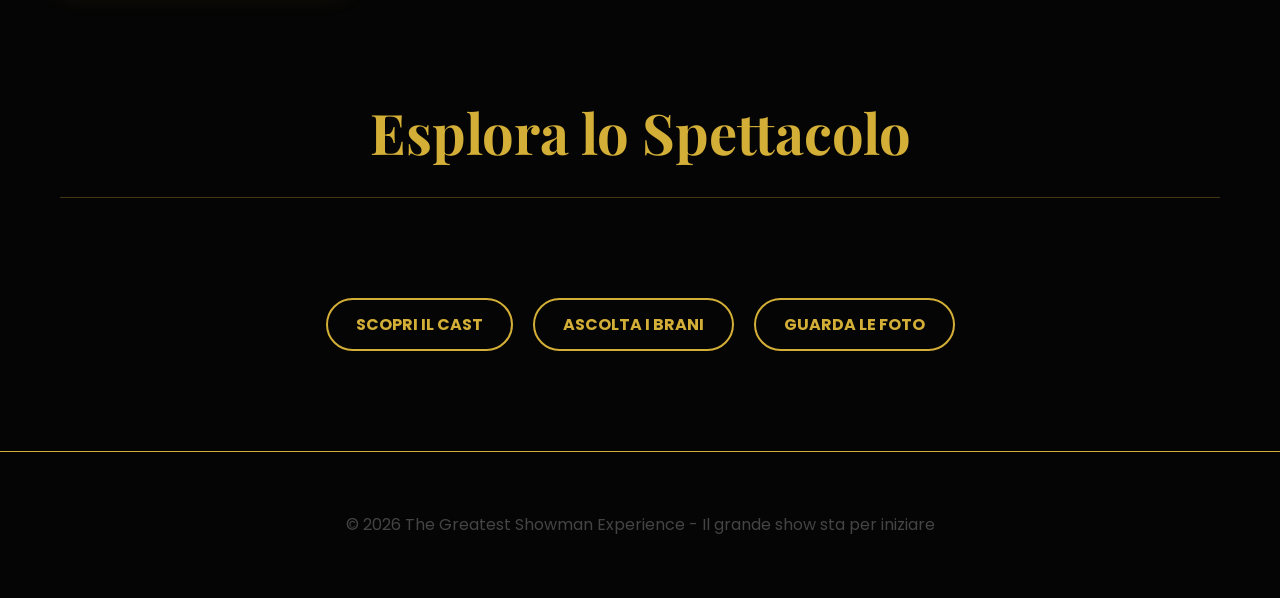
==== commit e49fb505: "Update index.html" ====
--- a/index.html
+++ b/index.html
@@ -35,7 +35,7 @@
                 <p>P.T. Barnum non era solo un uomo con un'idea, era un sognatore che vedeva il mondo non per come era, ma per come poteva essere. Dopo aver perso il suo lavoro ordinario, decide di rischiare tutto per dare vita a qualcosa di mai visto prima.</p>
                 <p>Nasce così il suo celebre museo delle curiosità, che ben presto si trasforma in uno spettacolo vivente, accogliendo persone uniche e straordinarie che la società aveva dimenticato.</p>
             </div>
-            <img src="https://images.unsplash.com/photo-1496337589254-7e19d01ced44?q=80&w=1200" alt="Barnum Show" class="img-trama">
+            <img src="https://m.media-amazon.com/images/M/MV5BZTE3MGViZGYtMWIxMC00NWUwLWJiNWEtN2NjZTE0NWRlOTIzXkEyXkFqcGc@._V1_.jpg" alt="Barnum Show" class="img-trama">
         </section>
 
         <section class="trama-section reverse">
@@ -44,7 +44,7 @@
                 <p>Il cuore pulsante del film non è solo lo sfarzo, ma il messaggio di accettazione. In un'epoca di rigide convenzioni sociali, Barnum crea una famiglia per chi non ne ha una, insegnando che ciò che ti rende diverso è ciò che ti rende speciale.</p>
                 <p>Attraverso luci, costumi scintillanti e coreografie travolgenti, "The Greatest Showman" ci ricorda che la vera ricchezza risiede nell'immaginazione e nel coraggio di essere se stessi.</p>
             </div>
-            <img src="https://images.unsplash.com/photo-1502635385003-ee1e6a1a742d?q=80&w=1200" alt="Circus Life" class="img-trama">
+            <img src="https://static.qobuz.com/images/covers/13/66/0075679886613_600.jpg" alt="Circus Life" class="img-trama">
         </section>
 
         <section style="text-align: center; margin-top: 50px;">
--- a/style.css
+++ b/style.css
@@ -1,5 +1,5 @@
 /* =========================================
-   1. BASE E NAVBAR (Nero Piano & Oro)
+   1. BASE E NAVBAR (Stile Piano Nero e Oro)
    ========================================= */
 :root {
     --primary-red: #5e0b15;    
@@ -53,7 +53,7 @@
 }
 
 /* =========================================
-   2. HOME PAGE - TRAMA E IMMAGINI GRANDI
+   2. HOME PAGE (Trama e Immagini Grandi)
    ========================================= */
 .container { max-width: 1200px; margin: 60px auto; padding: 0 20px; }
 
@@ -67,47 +67,30 @@
     padding-bottom: 20px;
 }
 
-.trama-section { 
-    display: flex; 
-    gap: 60px; 
-    align-items: center; 
-    margin-bottom: 120px; 
-}
-
+.hero-home {
+    height: 60vh;
+    background: linear-gradient(rgba(0,0,0,0.7), rgba(0,0,0,0.9)), 
+                url('https://images.unsplash.com/photo-1514525253361-b83f859b73c0?q=80&w=1600') center/cover;
+    display: flex; justify-content: center; align-items: center; text-align: center;
+    border-bottom: 2px solid var(--accent-gold);
+}
+
+.hero-content h1 { font-family: 'Playfair Display', serif; font-size: 4rem; color: var(--accent-gold); }
+
+.trama-section { display: flex; gap: 60px; align-items: center; margin-bottom: 100px; }
 .trama-section.reverse { flex-direction: row-reverse; }
 
-.text-block { flex: 1; }
-.text-block h3 { 
-    color: var(--accent-gold); 
-    font-size: 2.2rem; 
-    margin-bottom: 25px; 
-    font-family: 'Playfair Display', serif;
-}
-
-.text-block p {
-    font-size: 1.1rem;
-    color: #ccc;
-    margin-bottom: 20px;
-}
-
-/* Immagini Trama della Home - RESE PIÙ GRANDI */
 .img-trama { 
     width: 55%; 
-    height: 400px; /* Altezza fissa per un look cinematografico */
+    height: 400px; 
     object-fit: cover;
     border-radius: 8px; 
     border: 1px solid var(--accent-gold); 
     box-shadow: 0 0 30px rgba(212, 175, 55, 0.2);
-    transition: var(--transition);
-}
-
-.img-trama:hover {
-    transform: scale(1.02);
-    box-shadow: 0 0 40px rgba(212, 175, 55, 0.4);
-}
-
-/* =========================================
-   3. CAST (PREMIUM)
+}
+
+/* =========================================
+   3. CAST (STILE PREMIUM)
    ========================================= */
 .cast-container { display: flex; flex-direction: column; gap: 40px; }
 .card-personaggio {
@@ -122,17 +105,16 @@
 .card-personaggio img { width: 350px; height: 450px; object-fit: cover; border-right: 3px solid var(--accent-gold); }
 .desc { padding: 45px; flex: 1; }
 .desc h3 { color: var(--accent-gold); font-family: 'Playfair Display', serif; font-size: 2.5rem; }
-.desc .attore-nome { color: var(--primary-red); font-weight: bold; letter-spacing: 2px; text-transform: uppercase; margin-bottom: 15px; display: block;}
-
-/* =========================================
-   4. MUSICA (BOTTONI)
+.desc .attore-nome { color: var(--primary-red); font-weight: bold; letter-spacing: 2px; text-transform: uppercase; margin-bottom: 15px; display: block; }
+
+/* =========================================
+   4. MUSICA (BOTTONI PUSH)
    ========================================= */
 .music-grid { display: grid; grid-template-columns: repeat(auto-fit, minmax(320px, 1fr)); gap: 30px; }
 .music-card {
     background: #0a0a0a;
     padding: 35px;
     border-radius: 15px;
-    border: 1px solid #222;
     border-top: 4px solid var(--primary-red);
     text-align: center;
     transition: var(--transition);
@@ -155,49 +137,191 @@
 .btn-music:hover { background: var(--accent-gold); color: #000; box-shadow: 0 0 15px var(--accent-gold); }
 
 /* =========================================
-   5. GALLERIA (IMMAGINI GIGANTI)
-   ========================================= */
-.gallery-grid {
-    display: grid;
-    grid-template-columns: repeat(auto-fill, minmax(450px, 1fr));
-    gap: 25px;
-}
-
-.gallery-item {
-    height: 500px;
+   1. BASE E NAVBAR (Stile Piano Nero e Oro)
+   ========================================= */
+:root {
+    --primary-red: #5e0b15;    
+    --accent-gold: #d4af37;     
+    --piano-black: #050505;     
+    --card-bg: #111111;         
+    --text-light: #f4f4f4;
+    --transition: all 0.4s ease;
+}
+
+* { margin: 0; padding: 0; box-sizing: border-box; }
+
+body {
+    background-color: var(--piano-black);
+    color: var(--text-light);
+    font-family: 'Poppins', sans-serif;
+    line-height: 1.6;
+}
+
+.navbar {
+    background: #000;
+    display: flex;
+    justify-content: space-between;
+    align-items: center;
+    padding: 20px 5%;
+    border-bottom: 1px solid var(--accent-gold);
+    position: sticky; top: 0; z-index: 1000;
+}
+
+.logo { 
+    font-family: 'Playfair Display', serif; 
+    color: var(--accent-gold); 
+    font-size: 1.8rem; 
+    font-weight: bold; 
+    letter-spacing: 2px;
+}
+
+.nav-links a { 
+    color: var(--accent-gold); 
+    text-decoration: none; 
+    margin-left: 25px; 
+    font-size: 0.85rem; 
+    text-transform: uppercase; 
+    font-weight: 600; 
+    transition: var(--transition);
+}
+
+.nav-links a:hover, .nav-links a.active { 
+    color: #fff; 
+    text-shadow: 0 0 10px var(--accent-gold);
+}
+
+/* =========================================
+   2. HOME PAGE (Trama e Immagini Grandi)
+   ========================================= */
+.container { max-width: 1200px; margin: 60px auto; padding: 0 20px; }
+
+.section-title {
+    text-align: center;
+    color: var(--accent-gold);
+    font-family: 'Playfair Display', serif;
+    font-size: 3.5rem;
+    margin-bottom: 80px;
+    border-bottom: 1px solid rgba(212, 175, 55, 0.3);
+    padding-bottom: 20px;
+}
+
+.hero-home {
+    height: 60vh;
+    background: linear-gradient(rgba(0,0,0,0.7), rgba(0,0,0,0.9)), 
+                url('https://images.unsplash.com/photo-1514525253361-b83f859b73c0?q=80&w=1600') center/cover;
+    display: flex; justify-content: center; align-items: center; text-align: center;
+    border-bottom: 2px solid var(--accent-gold);
+}
+
+.hero-content h1 { font-family: 'Playfair Display', serif; font-size: 4rem; color: var(--accent-gold); }
+
+.trama-section { display: flex; gap: 60px; align-items: center; margin-bottom: 100px; }
+.trama-section.reverse { flex-direction: row-reverse; }
+
+.img-trama { 
+    width: 55%; 
+    height: 400px; 
+    object-fit: cover;
+    border-radius: 8px; 
+    border: 1px solid var(--accent-gold); 
+    box-shadow: 0 0 30px rgba(212, 175, 55, 0.2);
+}
+
+/* =========================================
+   3. CAST (STILE PREMIUM)
+   ========================================= */
+.cast-container { display: flex; flex-direction: column; gap: 40px; }
+.card-personaggio {
+    display: flex;
+    background: #111;
+    border-radius: 15px;
     overflow: hidden;
-    border-radius: 8px;
     border: 1px solid #222;
     transition: var(--transition);
 }
-
-.gallery-item:hover {
-    border-color: var(--accent-gold);
-    box-shadow: 0 0 30px rgba(212, 175, 55, 0.3);
-}
-
-.gallery-item img {
-    width: 100%;
-    height: 100%;
-    object-fit: cover;
-    transition: transform 0.6s ease;
-}
-
+.card-personaggio:hover { border-color: var(--accent-gold); transform: translateY(-5px); }
+.card-personaggio img { width: 350px; height: 450px; object-fit: cover; border-right: 3px solid var(--accent-gold); }
+.desc { padding: 45px; flex: 1; }
+.desc h3 { color: var(--accent-gold); font-family: 'Playfair Display', serif; font-size: 2.5rem; }
+.desc .attore-nome { color: var(--primary-red); font-weight: bold; letter-spacing: 2px; text-transform: uppercase; margin-bottom: 15px; display: block; }
+
+/* =========================================
+   4. MUSICA (BOTTONI PUSH)
+   ========================================= */
+.music-grid { display: grid; grid-template-columns: repeat(auto-fit, minmax(320px, 1fr)); gap: 30px; }
+.music-card {
+    background: #0a0a0a;
+    padding: 35px;
+    border-radius: 15px;
+    border-top: 4px solid var(--primary-red);
+    text-align: center;
+    transition: var(--transition);
+}
+.music-card:hover { border-color: var(--accent-gold); }
+
+.btn-music {
+    display: inline-block;
+    margin-top: 20px;
+    padding: 12px 28px;
+    background: transparent;
+    color: var(--accent-gold);
+    text-decoration: none;
+    border: 2px solid var(--accent-gold);
+    border-radius: 50px;
+    font-weight: bold;
+    text-transform: uppercase;
+    transition: 0.3s;
+}
+.btn-music:hover { background: var(--accent-gold); color: #000; box-shadow: 0 0 15px var(--accent-gold); }
+
+/* =========================================
+   5. CURIOSITÀ (PIANO & ORO)
+   ========================================= */
+.curiosita-grid { display: grid; grid-template-columns: repeat(auto-fill, minmax(320px, 1fr)); gap: 30px; }
+.curiosita-card {
+    background: #0a0a0a;
+    padding: 35px;
+    border-radius: 10px;
+    border: 1px solid #222;
+    border-left: 4px solid var(--accent-gold);
+    transition: var(--transition);
+}
+.curiosita-card:hover { transform: translateY(-10px); border-color: var(--accent-gold); }
+.num-curiosita { font-size: 2.5rem; color: rgba(212, 175, 55, 0.15); font-family: 'Playfair Display', serif; font-weight: 900; margin-bottom: -15px; display: block; }
+.curiosita-card h3 { color: var(--accent-gold); font-family: 'Playfair Display', serif; margin-bottom: 10px; }
+.curiosita-card p { color: #ccc; font-size: 0.9rem; }
+
+/* =========================================
+   6. GALLERIA (GIGANTE)
+   ========================================= */
+.gallery-grid { display: grid; grid-template-columns: repeat(auto-fill, minmax(450px, 1fr)); gap: 25px; }
+.gallery-item { height: 500px; overflow: hidden; border-radius: 8px; border: 1px solid #222; }
+.gallery-item img { width: 100%; height: 100%; object-fit: cover; transition: 0.6s; }
 .gallery-item:hover img { transform: scale(1.1); }
 
 /* =========================================
-   6. RESPONSIVE
+   7. RESPONSIVE
    ========================================= */
 @media (max-width: 900px) {
-    .trama-section, .trama-section.reverse, .card-personaggio { flex-direction: column; text-align: center; }
+    .trama-section, .card-personaggio { flex-direction: column; text-align: center; }
     .img-trama, .card-personaggio img { width: 100%; height: auto; border-right: none; border-bottom: 3px solid var(--accent-gold); }
     .gallery-grid { grid-template-columns: 1fr; }
 }
-
-footer { 
-    text-align: center; 
-    padding: 60px; 
-    border-top: 1px solid var(--accent-gold); 
-    color: #444; 
-    margin-top: 100px;
-}
+footer { text-align: center; padding: 60px; border-top: 1px solid var(--accent-gold); color: #444; margin-top: 100px; }
+/* =========================================
+   6. GALLERIA (GIGANTE)
+   ========================================= */
+.gallery-grid { display: grid; grid-template-columns: repeat(auto-fill, minmax(450px, 1fr)); gap: 25px; }
+.gallery-item { height: 500px; overflow: hidden; border-radius: 8px; border: 1px solid #222; }
+.gallery-item img { width: 100%; height: 100%; object-fit: cover; transition: 0.6s; }
+.gallery-item:hover img { transform: scale(1.1); }
+
+/* =========================================
+   7. RESPONSIVE
+   ========================================= */
+@media (max-width: 900px) {
+    .trama-section, .card-personaggio { flex-direction: column; text-align: center; }
+    .img-trama, .card-personaggio img { width: 100%; height: auto; border-right: none; border-bottom: 3px solid var(--accent-gold); }
+    .gallery-grid { grid-template-columns: 1fr; }
+}
+footer { text-align: center; padding: 60px; border-top: 1px solid var(--accent-gold); color: #444; margin-top: 100px; }
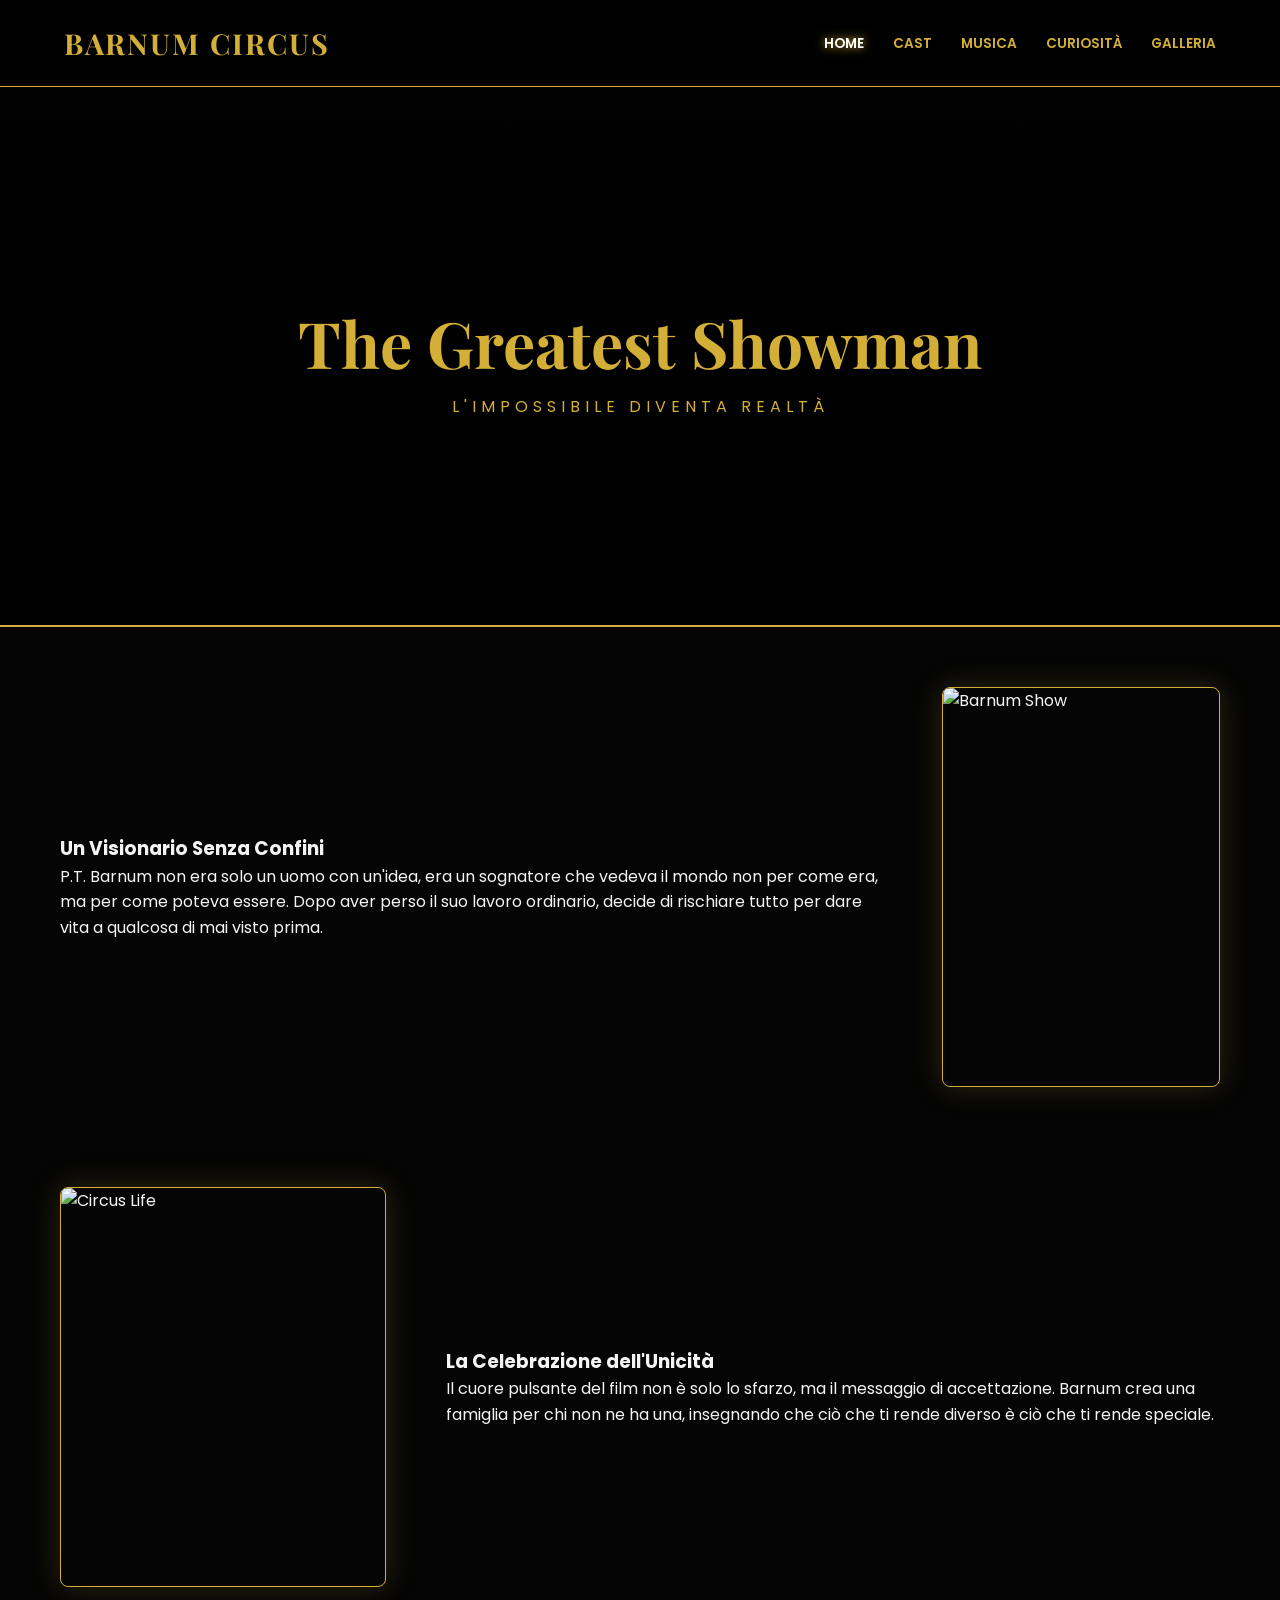
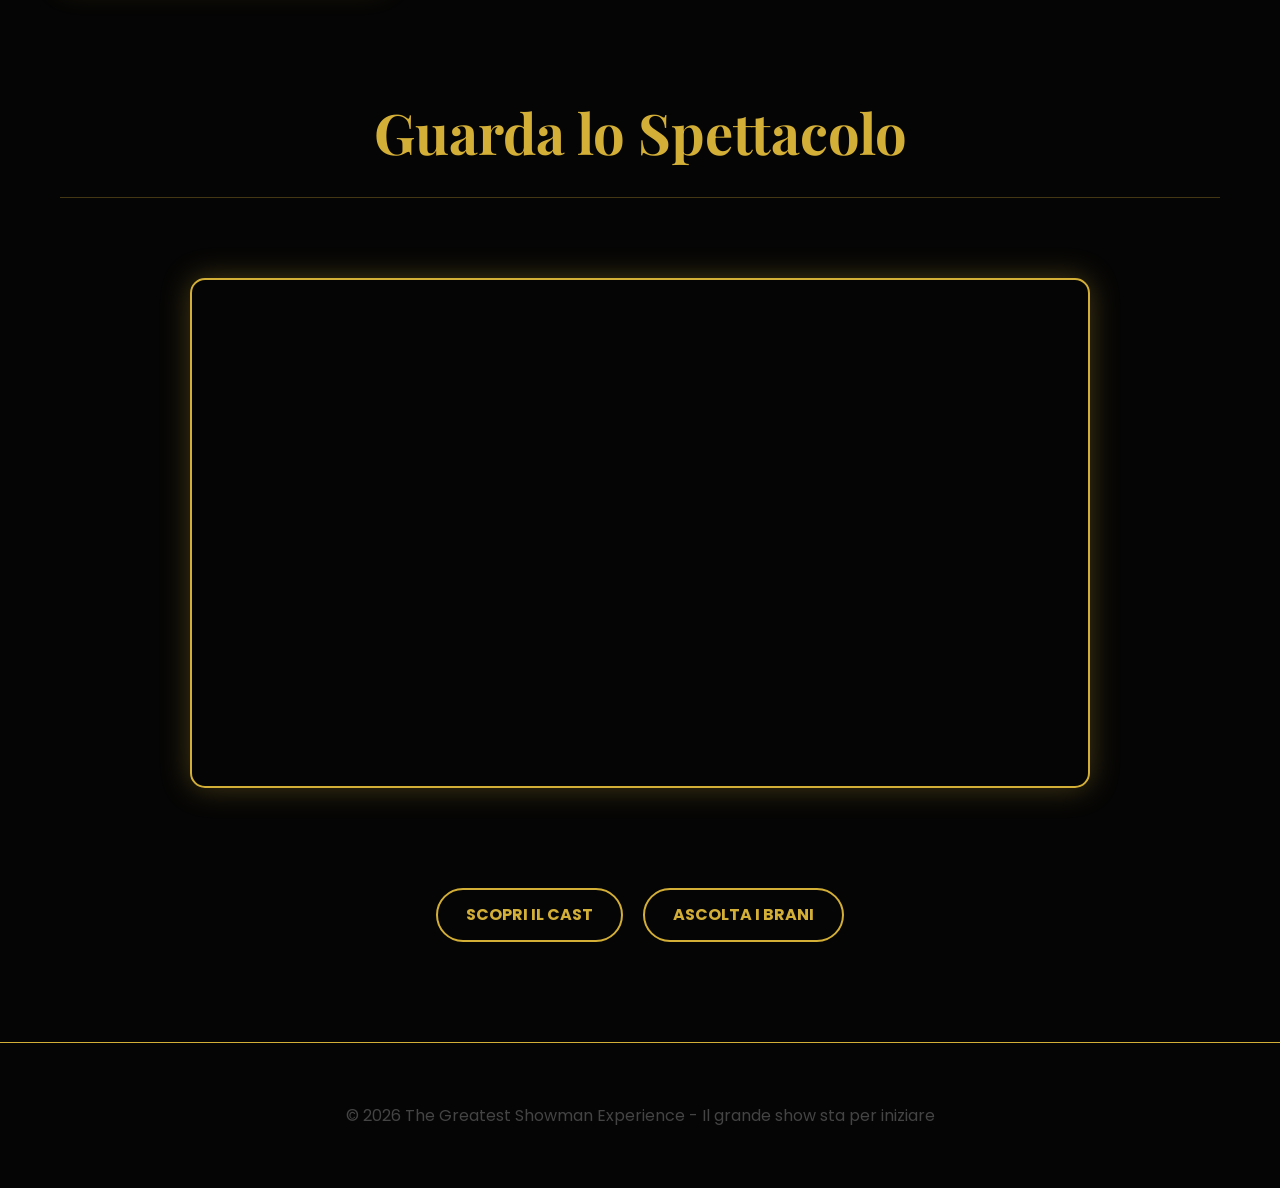
==== commit 0f6af15a: "Update index.html" ====
--- a/index.html
+++ b/index.html
@@ -33,26 +33,38 @@
             <div class="text-block">
                 <h3>Un Visionario Senza Confini</h3>
                 <p>P.T. Barnum non era solo un uomo con un'idea, era un sognatore che vedeva il mondo non per come era, ma per come poteva essere. Dopo aver perso il suo lavoro ordinario, decide di rischiare tutto per dare vita a qualcosa di mai visto prima.</p>
-                <p>Nasce così il suo celebre museo delle curiosità, che ben presto si trasforma in uno spettacolo vivente, accogliendo persone uniche e straordinarie che la società aveva dimenticato.</p>
             </div>
-            <img src="https://m.media-amazon.com/images/M/MV5BZTE3MGViZGYtMWIxMC00NWUwLWJiNWEtN2NjZTE0NWRlOTIzXkEyXkFqcGc@._V1_.jpg" alt="Barnum Show" class="img-trama">
+            <img src="https://images.unsplash.com/photo-1496337589254-7e19d01ced44?q=80&w=1200" alt="Barnum Show" class="img-trama">
         </section>
 
         <section class="trama-section reverse">
             <div class="text-block">
                 <h3>La Celebrazione dell'Unicità</h3>
-                <p>Il cuore pulsante del film non è solo lo sfarzo, ma il messaggio di accettazione. In un'epoca di rigide convenzioni sociali, Barnum crea una famiglia per chi non ne ha una, insegnando che ciò che ti rende diverso è ciò che ti rende speciale.</p>
-                <p>Attraverso luci, costumi scintillanti e coreografie travolgenti, "The Greatest Showman" ci ricorda che la vera ricchezza risiede nell'immaginazione e nel coraggio di essere se stessi.</p>
+                <p>Il cuore pulsante del film non è solo lo sfarzo, ma il messaggio di accettazione. Barnum crea una famiglia per chi non ne ha una, insegnando che ciò che ti rende diverso è ciò che ti rende speciale.</p>
             </div>
-            <img src="https://static.qobuz.com/images/covers/13/66/0075679886613_600.jpg" alt="Circus Life" class="img-trama">
+            <img src="https://images.unsplash.com/photo-1502635385003-ee1e6a1a742d?q=80&w=1200" alt="Circus Life" class="img-trama">
         </section>
 
-        <section style="text-align: center; margin-top: 50px;">
-            <h2 class="section-title">Esplora lo Spettacolo</h2>
+        <section style="margin-top: 100px; text-align: center;">
+            <h2 class="section-title">Guarda lo Spettacolo</h2>
+            <div class="video-wrapper" style="max-width: 900px; margin: 0 auto;">
+                <div class="video-container" style="position: relative; padding-bottom: 56.25%; height: 0; overflow: hidden; border: 2px solid var(--accent-gold); border-radius: 15px; box-shadow: 0 0 30px rgba(212, 175, 55, 0.3);">
+                    <iframe 
+                        style="position: absolute; top: 0; left: 0; width: 100%; height: 100%;" 
+                        src="https://www.youtube.com/embed/jr9QtXwC9vc" 
+                        title="The Greatest Showman Trailer" 
+                        frameborder="0" 
+                        allow="accelerometer; autoplay; clipboard-write; encrypted-media; gyroscope; picture-in-picture; web-share" 
+                        allowfullscreen>
+                    </iframe>
+                </div>
+            </div>
+        </section>
+
+        <section style="text-align: center; margin-top: 80px;">
             <div style="display: flex; justify-content: center; gap: 20px; flex-wrap: wrap;">
-                <a href="cast.html" class="btn-music" style="text-decoration: none;">Scopri il Cast</a>
-                <a href="musica.html" class="btn-music" style="text-decoration: none;">Ascolta i Brani</a>
-                <a href="galleria.html" class="btn-music" style="text-decoration: none;">Guarda le Foto</a>
+                <a href="cast.html" class="btn-music">Scopri il Cast</a>
+                <a href="musica.html" class="btn-music">Ascolta i Brani</a>
             </div>
         </section>
 
--- a/style.css
+++ b/style.css
@@ -1,6 +1,4 @@
-/* =========================================
-   1. BASE E NAVBAR (Stile Piano Nero e Oro)
-   ========================================= */
+
 :root {
     --primary-red: #5e0b15;    
     --accent-gold: #d4af37;     
@@ -52,9 +50,7 @@
     text-shadow: 0 0 10px var(--accent-gold);
 }
 
-/* =========================================
-   2. HOME PAGE (Trama e Immagini Grandi)
-   ========================================= */
+
 .container { max-width: 1200px; margin: 60px auto; padding: 0 20px; }
 
 .section-title {
@@ -89,9 +85,7 @@
     box-shadow: 0 0 30px rgba(212, 175, 55, 0.2);
 }
 
-/* =========================================
-   3. CAST (STILE PREMIUM)
-   ========================================= */
+
 .cast-container { display: flex; flex-direction: column; gap: 40px; }
 .card-personaggio {
     display: flex;
@@ -107,9 +101,6 @@
 .desc h3 { color: var(--accent-gold); font-family: 'Playfair Display', serif; font-size: 2.5rem; }
 .desc .attore-nome { color: var(--primary-red); font-weight: bold; letter-spacing: 2px; text-transform: uppercase; margin-bottom: 15px; display: block; }
 
-/* =========================================
-   4. MUSICA (BOTTONI PUSH)
-   ========================================= */
 .music-grid { display: grid; grid-template-columns: repeat(auto-fit, minmax(320px, 1fr)); gap: 30px; }
 .music-card {
     background: #0a0a0a;
@@ -136,9 +127,7 @@
 }
 .btn-music:hover { background: var(--accent-gold); color: #000; box-shadow: 0 0 15px var(--accent-gold); }
 
-/* =========================================
-   1. BASE E NAVBAR (Stile Piano Nero e Oro)
-   ========================================= */
+
 :root {
     --primary-red: #5e0b15;    
     --accent-gold: #d4af37;     
@@ -190,9 +179,7 @@
     text-shadow: 0 0 10px var(--accent-gold);
 }
 
-/* =========================================
-   2. HOME PAGE (Trama e Immagini Grandi)
-   ========================================= */
+
 .container { max-width: 1200px; margin: 60px auto; padding: 0 20px; }
 
 .section-title {
@@ -227,9 +214,7 @@
     box-shadow: 0 0 30px rgba(212, 175, 55, 0.2);
 }
 
-/* =========================================
-   3. CAST (STILE PREMIUM)
-   ========================================= */
+
 .cast-container { display: flex; flex-direction: column; gap: 40px; }
 .card-personaggio {
     display: flex;
@@ -245,9 +230,7 @@
 .desc h3 { color: var(--accent-gold); font-family: 'Playfair Display', serif; font-size: 2.5rem; }
 .desc .attore-nome { color: var(--primary-red); font-weight: bold; letter-spacing: 2px; text-transform: uppercase; margin-bottom: 15px; display: block; }
 
-/* =========================================
-   4. MUSICA (BOTTONI PUSH)
-   ========================================= */
+
 .music-grid { display: grid; grid-template-columns: repeat(auto-fit, minmax(320px, 1fr)); gap: 30px; }
 .music-card {
     background: #0a0a0a;
@@ -274,9 +257,7 @@
 }
 .btn-music:hover { background: var(--accent-gold); color: #000; box-shadow: 0 0 15px var(--accent-gold); }
 
-/* =========================================
-   5. CURIOSITÀ (PIANO & ORO)
-   ========================================= */
+
 .curiosita-grid { display: grid; grid-template-columns: repeat(auto-fill, minmax(320px, 1fr)); gap: 30px; }
 .curiosita-card {
     background: #0a0a0a;
@@ -291,34 +272,25 @@
 .curiosita-card h3 { color: var(--accent-gold); font-family: 'Playfair Display', serif; margin-bottom: 10px; }
 .curiosita-card p { color: #ccc; font-size: 0.9rem; }
 
-/* =========================================
-   6. GALLERIA (GIGANTE)
-   ========================================= */
+
 .gallery-grid { display: grid; grid-template-columns: repeat(auto-fill, minmax(450px, 1fr)); gap: 25px; }
 .gallery-item { height: 500px; overflow: hidden; border-radius: 8px; border: 1px solid #222; }
 .gallery-item img { width: 100%; height: 100%; object-fit: cover; transition: 0.6s; }
 .gallery-item:hover img { transform: scale(1.1); }
 
-/* =========================================
-   7. RESPONSIVE
-   ========================================= */
+
 @media (max-width: 900px) {
     .trama-section, .card-personaggio { flex-direction: column; text-align: center; }
     .img-trama, .card-personaggio img { width: 100%; height: auto; border-right: none; border-bottom: 3px solid var(--accent-gold); }
     .gallery-grid { grid-template-columns: 1fr; }
 }
 footer { text-align: center; padding: 60px; border-top: 1px solid var(--accent-gold); color: #444; margin-top: 100px; }
-/* =========================================
-   6. GALLERIA (GIGANTE)
-   ========================================= */
+
 .gallery-grid { display: grid; grid-template-columns: repeat(auto-fill, minmax(450px, 1fr)); gap: 25px; }
 .gallery-item { height: 500px; overflow: hidden; border-radius: 8px; border: 1px solid #222; }
 .gallery-item img { width: 100%; height: 100%; object-fit: cover; transition: 0.6s; }
 .gallery-item:hover img { transform: scale(1.1); }
 
-/* =========================================
-   7. RESPONSIVE
-   ========================================= */
 @media (max-width: 900px) {
     .trama-section, .card-personaggio { flex-direction: column; text-align: center; }
     .img-trama, .card-personaggio img { width: 100%; height: auto; border-right: none; border-bottom: 3px solid var(--accent-gold); }
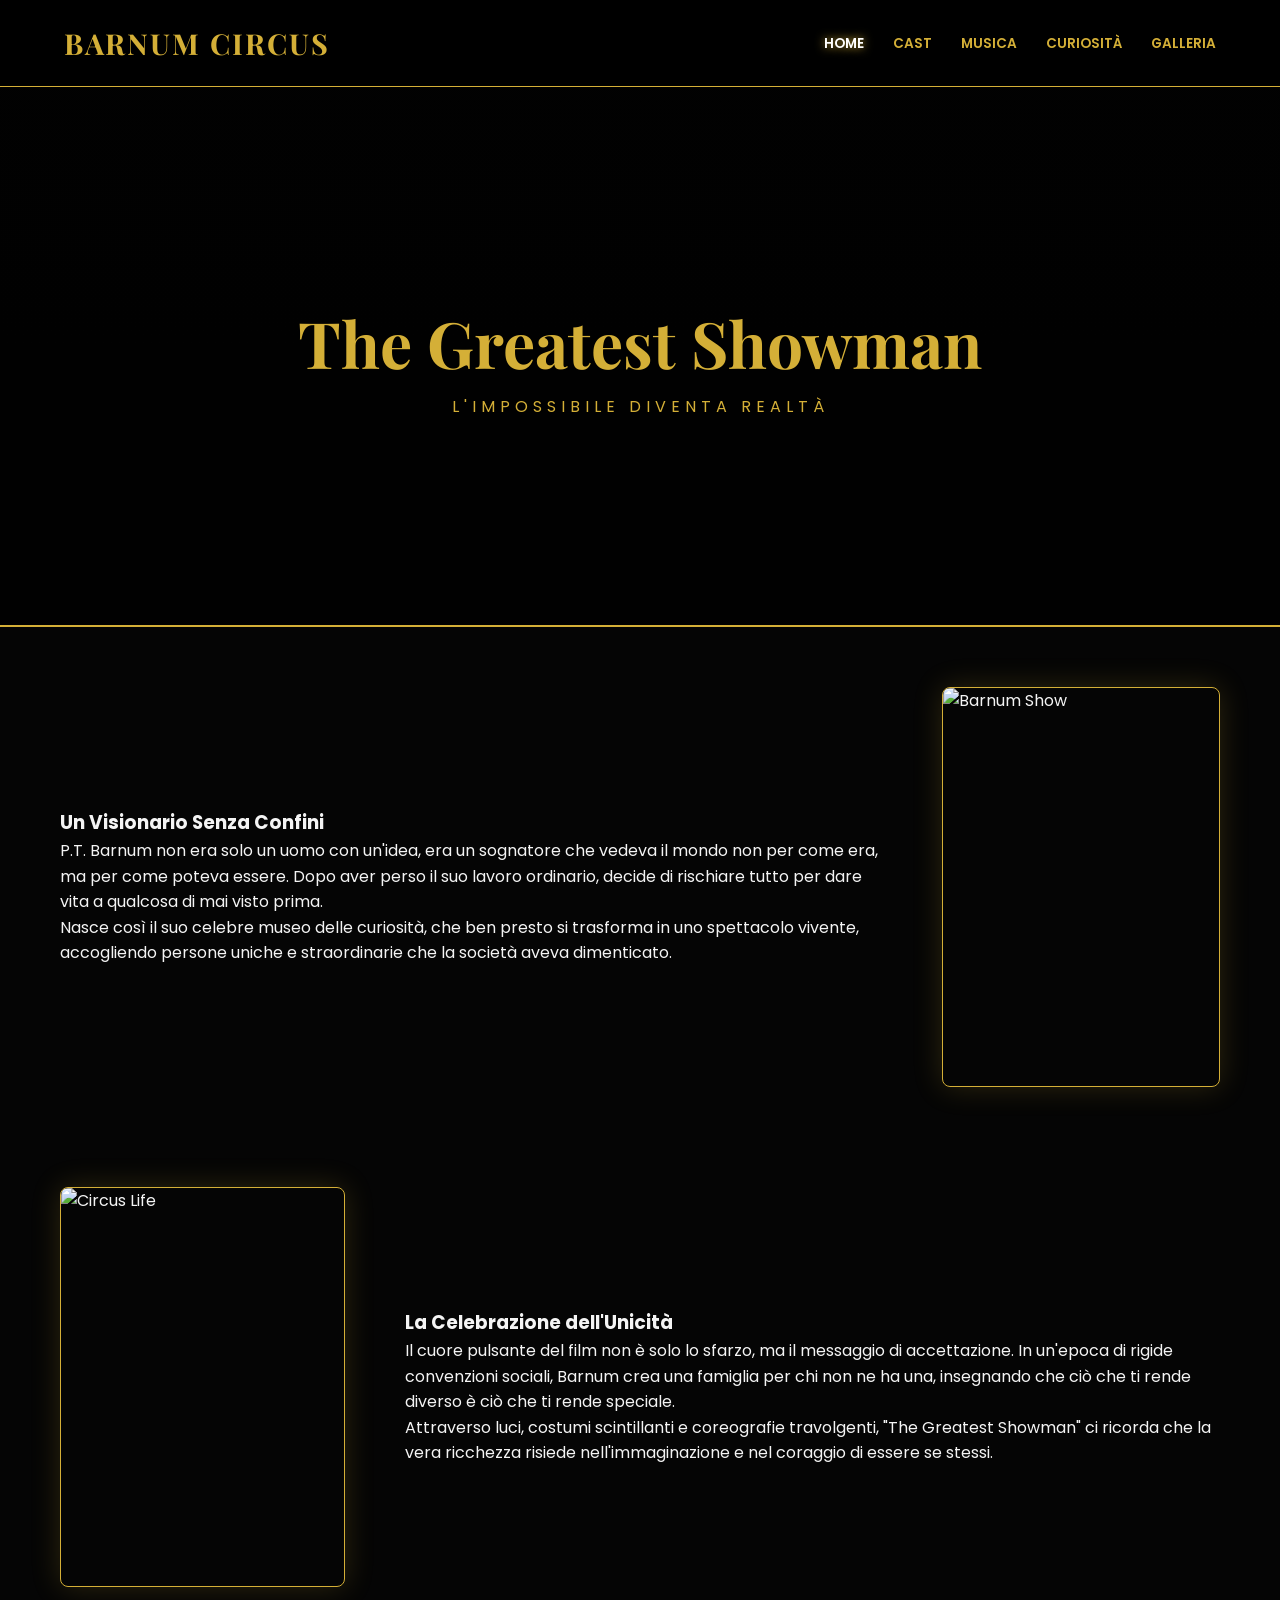
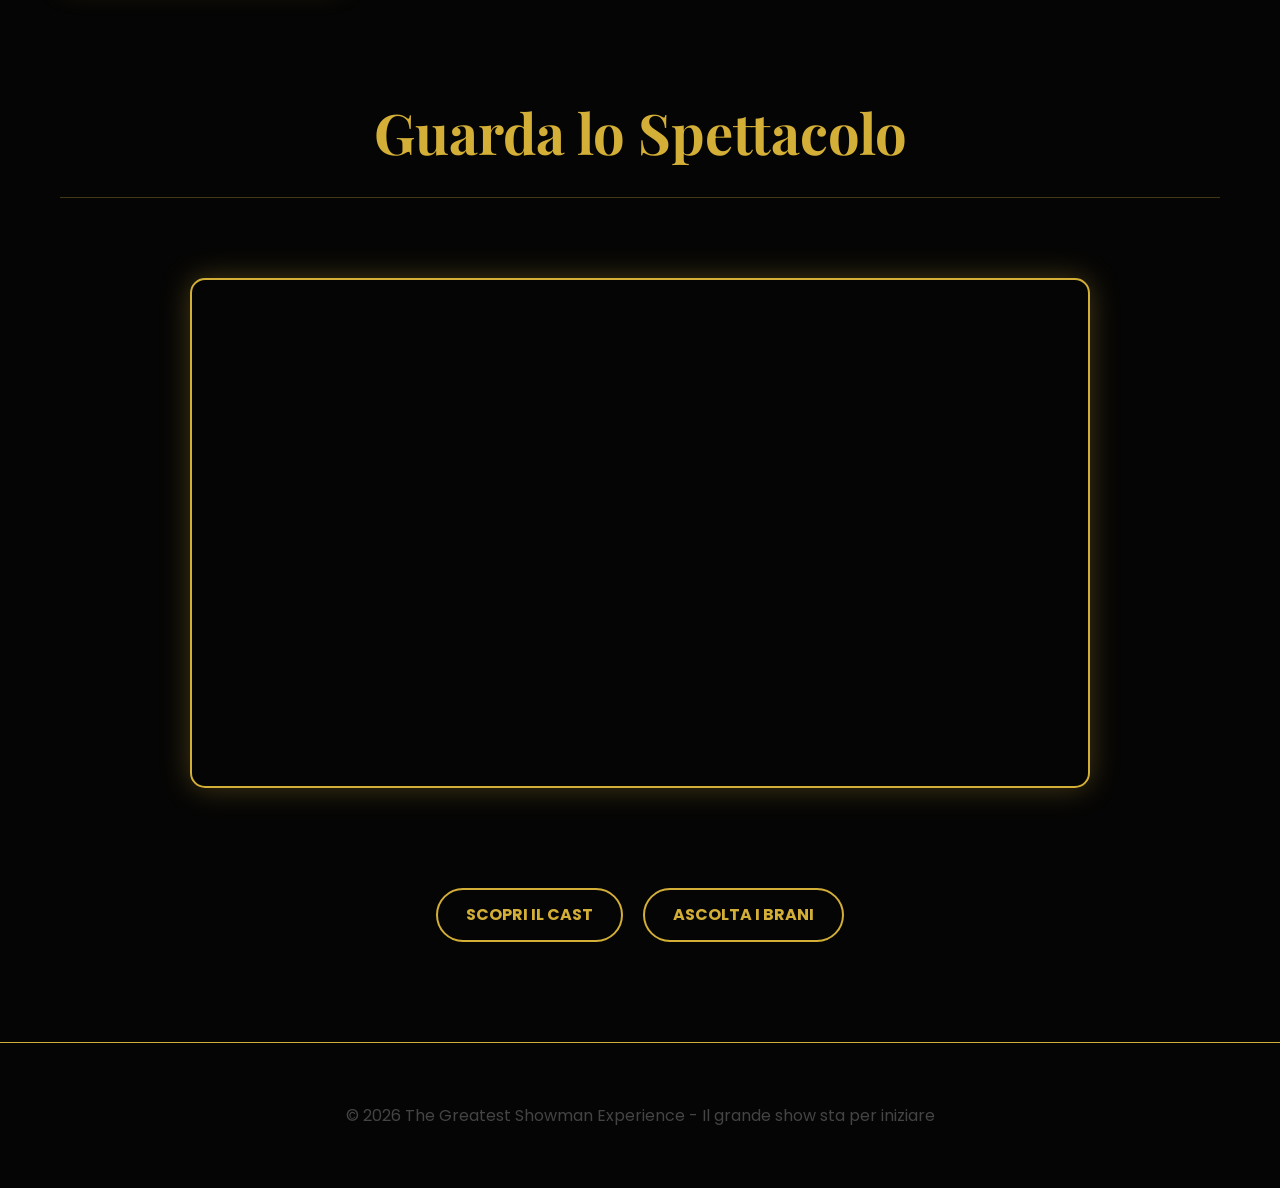
==== commit 08d2a7c8: "Update index.html" ====
--- a/index.html
+++ b/index.html
@@ -29,20 +29,24 @@
 
     <main class="container">
         
-        <section class="trama-section">
+           <section class="trama-section">
             <div class="text-block">
                 <h3>Un Visionario Senza Confini</h3>
                 <p>P.T. Barnum non era solo un uomo con un'idea, era un sognatore che vedeva il mondo non per come era, ma per come poteva essere. Dopo aver perso il suo lavoro ordinario, decide di rischiare tutto per dare vita a qualcosa di mai visto prima.</p>
+                <p>Nasce così il suo celebre museo delle curiosità, che ben presto si trasforma in uno spettacolo vivente, accogliendo persone uniche e straordinarie che la società aveva dimenticato.</p>
             </div>
-            <img src="https://images.unsplash.com/photo-1496337589254-7e19d01ced44?q=80&w=1200" alt="Barnum Show" class="img-trama">
+            <img src="https://m.media-amazon.com/images/M/MV5BZTE3MGViZGYtMWIxMC00NWUwLWJiNWEtN2NjZTE0NWRlOTIzXkEyXkFqcGc@._V1_.jpg" alt="Barnum Show" class="img-trama">
         </section>
 
-        <section class="trama-section reverse">
+                <section class="trama-section reverse">
             <div class="text-block">
                 <h3>La Celebrazione dell'Unicità</h3>
-                <p>Il cuore pulsante del film non è solo lo sfarzo, ma il messaggio di accettazione. Barnum crea una famiglia per chi non ne ha una, insegnando che ciò che ti rende diverso è ciò che ti rende speciale.</p>
+                <p>Il cuore pulsante del film non è solo lo sfarzo, ma il messaggio di accettazione. In un'epoca di rigide convenzioni sociali, Barnum crea una famiglia per chi non ne ha una, insegnando che ciò che ti rende diverso è ciò che ti rende speciale.</p>
+                <p>Attraverso luci, costumi scintillanti e coreografie travolgenti, "The Greatest Showman" ci ricorda che la vera ricchezza risiede nell'immaginazione e nel coraggio di essere se stessi.</p>
             </div>
-            <img src="https://images.unsplash.com/photo-1502635385003-ee1e6a1a742d?q=80&w=1200" alt="Circus Life" class="img-trama">
+            <img src="https://static.qobuz.com/images/covers/13/66/0075679886613_600.jpg" alt="Circus Life" class="img-trama">
+
+
         </section>
 
         <section style="margin-top: 100px; text-align: center;">
@@ -51,7 +55,7 @@
                 <div class="video-container" style="position: relative; padding-bottom: 56.25%; height: 0; overflow: hidden; border: 2px solid var(--accent-gold); border-radius: 15px; box-shadow: 0 0 30px rgba(212, 175, 55, 0.3);">
                     <iframe 
                         style="position: absolute; top: 0; left: 0; width: 100%; height: 100%;" 
-                        src="https://www.youtube.com/embed/jr9QtXwC9vc" 
+                        src="https://youtu.be/12MkI-1SqEM?si=C6ljOLxWsmX_DXCQ" 
                         title="The Greatest Showman Trailer" 
                         frameborder="0" 
                         allow="accelerometer; autoplay; clipboard-write; encrypted-media; gyroscope; picture-in-picture; web-share" 
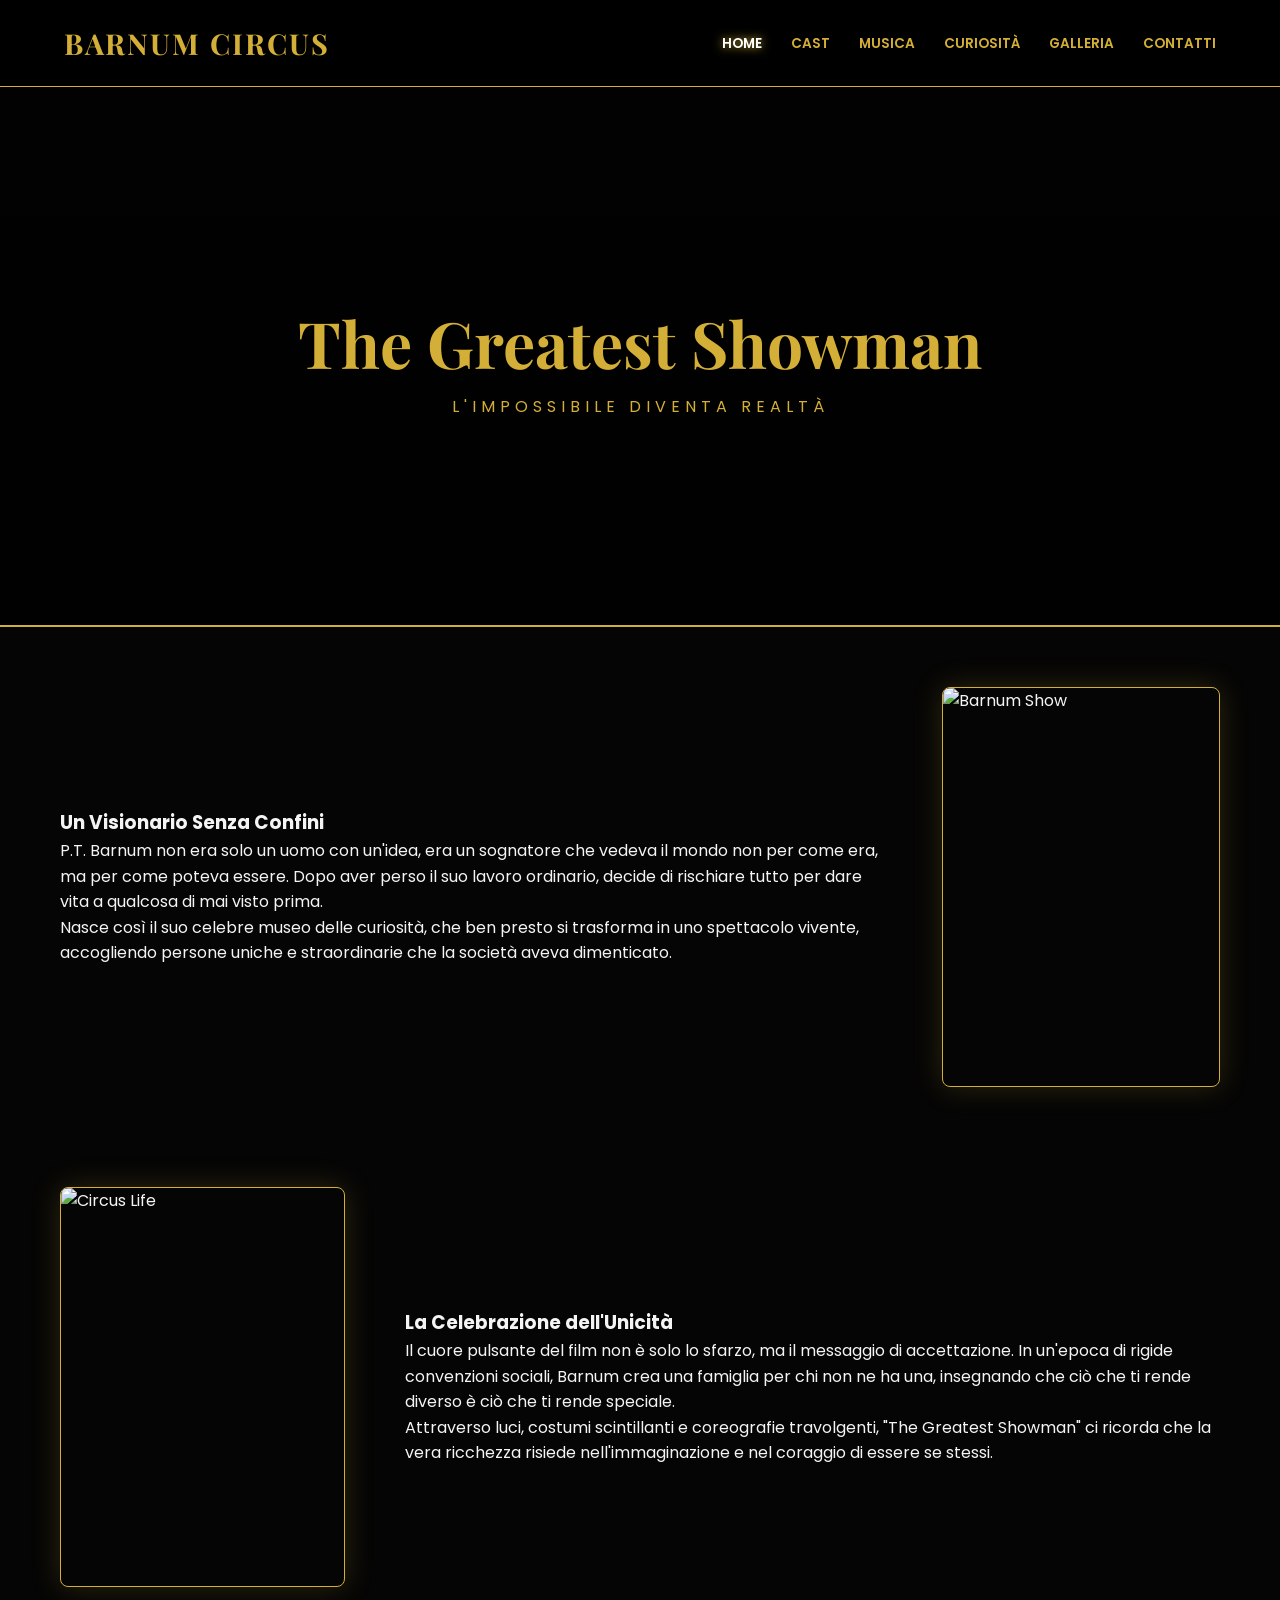
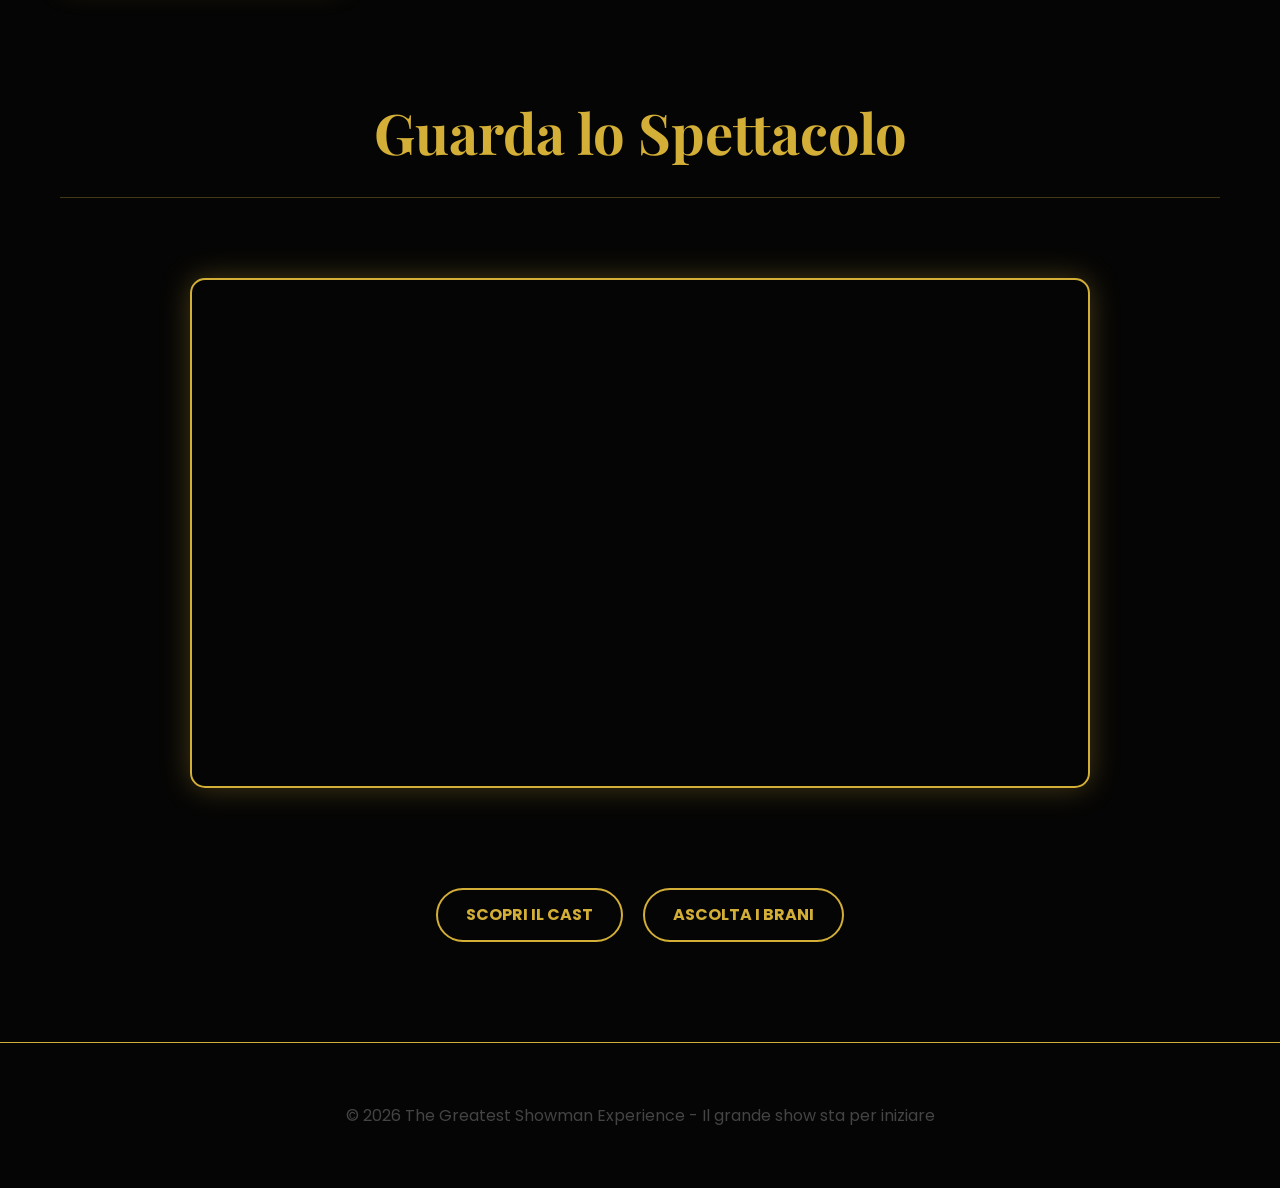
==== commit 41ba5e8f: "Update index.html" ====
--- a/index.html
+++ b/index.html
@@ -17,6 +17,7 @@
             <a href="musica.html">Musica</a>
             <a href="curiosita.html">Curiosità</a>
             <a href="galleria.html">Galleria</a>
+            <a href="contatti.html">Contatti</a>
         </div>
     </nav>
 
@@ -55,7 +56,7 @@
                 <div class="video-container" style="position: relative; padding-bottom: 56.25%; height: 0; overflow: hidden; border: 2px solid var(--accent-gold); border-radius: 15px; box-shadow: 0 0 30px rgba(212, 175, 55, 0.3);">
                     <iframe 
                         style="position: absolute; top: 0; left: 0; width: 100%; height: 100%;" 
-                        src="https://youtu.be/12MkI-1SqEM?si=C6ljOLxWsmX_DXCQ" 
+                        src="https://www.youtube.com/embed/12MkI-1SqEM" 
                         title="The Greatest Showman Trailer" 
                         frameborder="0" 
                         allow="accelerometer; autoplay; clipboard-write; encrypted-media; gyroscope; picture-in-picture; web-share" 
--- a/style.css
+++ b/style.css
@@ -297,3 +297,91 @@
     .gallery-grid { grid-template-columns: 1fr; }
 }
 footer { text-align: center; padding: 60px; border-top: 1px solid var(--accent-gold); color: #444; margin-top: 100px; }
+
+
+.premi-table {
+    width: 100%;
+    border-collapse: collapse;
+    margin: 20px 0;
+    background-color: #0a0a0a;
+    border: 1px solid #222;
+}
+
+.premi-table th {
+    background-color: #111;
+    color: var(--accent-gold);
+    padding: 20px;
+    text-align: left;
+    border-bottom: 2px solid var(--accent-gold);
+    text-transform: uppercase;
+    font-family: 'Playfair Display', serif;
+    font-size: 1.1rem;
+}
+
+.premi-table td {
+    padding: 15px 20px;
+    border-bottom: 1px solid #222;
+    color: #ccc;
+    font-size: 1rem;
+}
+
+.premi-table tr:hover {
+    background-color: rgba(212, 175, 55, 0.05);
+}
+
+.premi-table td.vinto {
+    font-weight: bold;
+    color: var(--accent-gold);
+    text-shadow: 0 0 5px rgba(212, 175, 55, 0.5);
+}
+
+@media (max-width: 600px) {
+    .premi-table th, .premi-table td {
+        padding: 10px;
+        font-size: 0.8rem;
+    }
+}
+/* =========================================
+   STILE FORM E CONTATTI
+   ========================================= */
+.barnum-form {
+    background: #111;
+    padding: 30px;
+    border-radius: 15px;
+    border: 1px solid #222;
+}
+
+.form-group {
+    margin-bottom: 20px;
+}
+
+.form-group label {
+    display: block;
+    color: var(--accent-gold);
+    margin-bottom: 8px;
+    font-size: 0.9rem;
+    font-weight: 600;
+}
+
+.form-group input, .form-group textarea {
+    width: 100%;
+    padding: 12px;
+    background: #050505;
+    border: 1px solid #333;
+    border-radius: 5px;
+    color: white;
+    font-family: 'Poppins', sans-serif;
+    transition: 0.3s;
+}
+
+.form-group input:focus, .form-group textarea:focus {
+    outline: none;
+    border-color: var(--accent-gold);
+    box-shadow: 0 0 10px rgba(212, 175, 55, 0.2);
+}
+
+@media (max-width: 900px) {
+    .contact-wrapper {
+        grid-template-columns: 1fr !important;
+    }
+}
